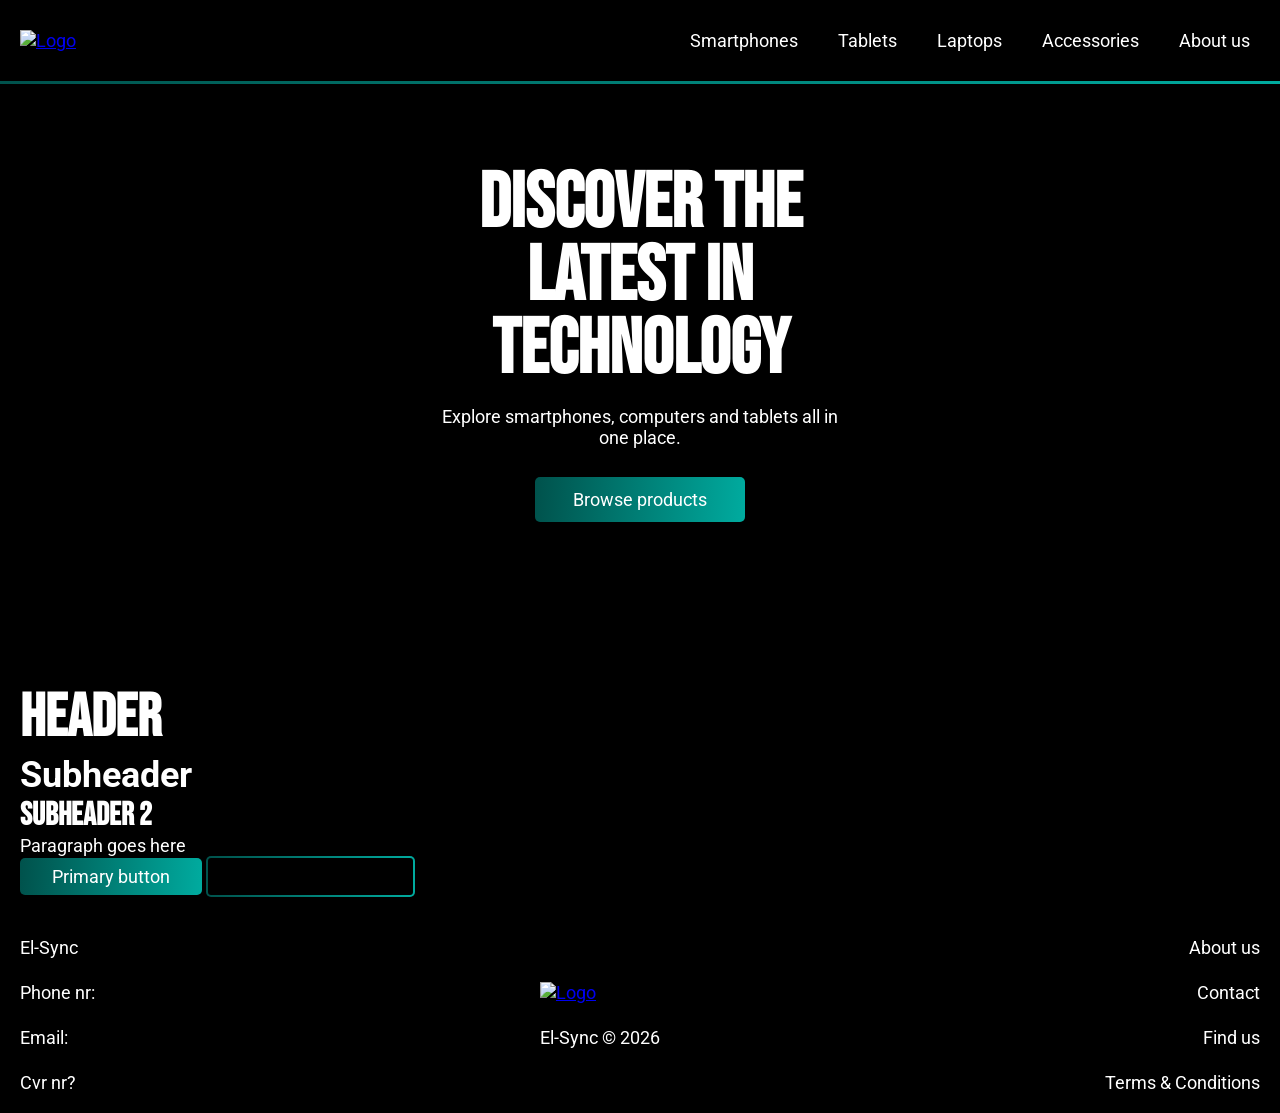
==== index.html @ a5f4156a "html og css tilføjet til en hero landing page. små rettelser mangler." ====
<!doctype html>
<html lang="en">
  <head>
    <meta charset="UTF-8" />
    <meta name="viewport" content="width=device-width, initial-scale=1.0" />
    <meta name="robots" content="noindex" />
    <link rel="stylesheet" href="css/custom.css" />
    <link rel="stylesheet" href="css/general.css" />
    <link rel="stylesheet" href="css/style.css" />
    <script src="js/index.js" defer></script>
    <script src="js/general.js" defer></script>
    <title>Frontpage</title>
  </head>
  <body>
    <header>
      <div class="header_main">
        <div class="logo">
          <a href="/">
            <img src="logo.png" alt="Logo" />
          </a>
        </div>
        <nav>
          <ul class="menu">
            <li><a href="index.html">Smartphones</a></li>
            <li><a href="index.html">Tablets</a></li>
            <li><a href="index.html">Laptops</a></li>
            <li><a href="index.html">Accessories</a></li>
            <li><a href="index.html">About us</a></li>
          </ul>
          <button class="burger">
            <span class="line"></span>
            <span class="line"></span>
            <span class="line"></span>
          </button>
        </nav>
      </div>
      <div class="header_border"></div>
    </header>

    <main>
      <section class="hero_section">
        <div class="hero_content">
          <h1 class="hero_title">Discover the latest in technology</h1>
          <p class="hero_text">
            Explore smartphones, computers and tablets all in one place.
          </p>
          <a href="productlist.html" class="primary_btn hero_btn"
            >Browse products</a
          >
        </div>
      </section>
      <h1>Header</h1>
      <h2>Subheader</h2>
      <h3>Subheader 2</h3>
      <p>Paragraph goes here</p>
      <a class="primary_btn btn" href="/">Primary button</a>
      <a class="secondary_btn btn" href="/"
        ><span class="btn_label">Secondary button</span></a
      >
    </main>
    <footer>
      <nav>
        <ul class="footer_menu">
          <li><a href="index.html">El-Sync</a></li>
          <li><a href="index.html">Phone nr:</a></li>
          <li><a href="index.html">Email:</a></li>
          <li><a href="index.html">Cvr nr?</a></li>
        </ul>
        <div class="footer_logo">
          <a href="/">
            <img src="logo.png" alt="Logo" />
          </a>
          <p>El-Sync © 2026</p>
        </div>
        <ul class="footer_menu align_right">
          <li><a href="index.html">About us</a></li>
          <li><a href="index.html">Contact</a></li>
          <li><a href="index.html">Find us</a></li>
          <li><a href="index.html">Terms & Conditions</a></li>
        </ul>
      </nav>
    </footer>
  </body>
</html>
---- css/custom.css ----
/* Variabler */

/* Font faces */

@font-face {
  font-family: "Bebas";
  src: url(../fonts/BebasNeue-Regular[1].woff2) format("woff2");
}
@font-face {
  font-family: "Roboto";
  src: url(../fonts/Roboto-VariableFont_wdth\,wght[1].woff2) format("woff2");
}

:root {
  /* Colours */
  --primary-light: #48a89a;
  --primary-dark: #081e1c;
  --secondary-light: #cbefeb;
  --secondary-dark: #00524c;
  --black: #000000;
  --gradient: linear-gradient(94deg, #00524c 0.42%, #00b8ab 114.35%);

  --text-dark: #081e1c;
  --text-light: #ffffff;

  /* General */
  --border-card: 20px;
  --border-btn: 5px;

  /* Fonts */
  --h1-font-family: "Bebas", sans-serif;
  --font-family: "Roboto", sans-serif;
  --font-weight-400: 400;
  --font-weight-500: 500;

  /* H1 skal ændres efter html og js implementering*/
  --h1-size-s: 2.5rem;
  --h1-size-l: 3.75rem;

  /* H2 */
  --h2-size-s: 1.8rem;
  --h2-size-l: 2.25rem;

  /* H3 */
  --h3-size-s: 1.7rem;
  --h3-size-l: 2rem;

  /* P & A */
  --text-size-s: 1rem;
  --text-size-l: 1.125rem;
}

/* Product Card Styles */
.product_card_container a {
  text-decoration: none;
}
.product_card {
  background-color: transparent;
  border: solid 2px var(--primary-light);
  /* tilpas gradient border hvis tid / opdater styling efter C  */
  border-radius: 20px;
  margin: 10px;
  padding-left: 10px;
  padding-right: 10px;
  padding-bottom: 20px;
  color: var(--secondary-light);
}

.product_name,
.brand,
.reviews,
.product_text,
.price {
  color: var(--secondary-light);
  padding: 5px;
}
.reviews {
  color: var(--primary-light);
}
.price {
  font-weight: bold;
  text-align: end;
}

.produktbillede img {
  width: 100%;
  object-fit: cover;
  justify-items: center;
  margin-bottom: 20px;
}

.reviews {
  text-decoration: underline;
}

.rating {
  margin: auto;
  width: 120px;
  height: 25px;
}

.rating img {
  width: 100%;
  height: 100%;
}
---- css/general.css ----
/* Reset */
* {
  margin: 0;
  padding: 0;
  box-sizing: border-box;
}
img {
  max-width: 100%;
  height: auto;
  display: block;
}

/* --------------------------------- Mobil version ----------------------------- */

/* Fonts */

body {
  color: var(--text-light);
}

main {
  background-color: var(--black);
  padding: 20px;
}

h1 {
  font-family: var(--h1-font-family);
  font-size: var(--h1-size-s);
}

h2 {
  font-size: var(--h2-size-s);
  font-family: var(--font-family);
}

h3 {
  font-size: var(--h3-size-s);
  font-family: var(--h1-font-family);
}

p,
a {
  font-size: var(--text-size-s);
  font-family: var(--font-family);
}

/* Header */
.header_main {
  background-color: var(--black);
  position: sticky;
  top: 0;
  display: flex;
  justify-content: space-between;
  align-items: center;
  padding: 20px;
}
header nav {
  display: flex;
  align-items: center;
}

.menu {
  display: none;
}
.burger {
  display: block;
  background-color: transparent;
  border: 0;
}
.burger.active .line:nth-child(1) {
  transform: rotate(45deg) translate(5px, 5px);
  transition: 0.2s linear;
}
.burger.active .line:nth-child(2) {
  opacity: 0;
  transition: 0.15s linear;
}
.burger.active .line:nth-child(3) {
  transform: rotate(-45deg) translate(5px, -5px);
  transition: 0.2s linear;
}
nav.active .menu {
  display: block;
  background-color: var(--black);
  position: absolute;
  top: 62px;
  left: 0;
  width: 100%;
  box-shadow: 0 10px 10px rgba(0, 0, 0, 0.1);
  z-index: 1;
}
nav.active .menu li {
  margin: 10px 20px;
}
nav.active .menu a {
  font-size: 24px;
}

.burger {
  width: 30px;
  height: 20px;
  cursor: pointer;
}
.burger .line {
  display: block;
  width: 100%;
  height: 2px;
  background-color: var(--text-light);
  margin-bottom: 5px;
  transition: 0.2s linear;
}

.menu {
  list-style: none;
  margin: 0;
  padding: 0;
}

.menu li {
  margin-right: 20px;
}
.menu li:last-child {
  margin-right: 0;
}
.menu a {
  display: block;
  padding: 10px;
  color: var(--text-light);
  text-decoration: none;
  transition: color 0.3s;
  text-align: end;
}
.menu a:hover,
.footer_menu a:hover {
  text-decoration: underline;
}

.header_border {
  background-image: var(--gradient);
  height: 3px;
  width: 100%;
}

/* Footer */
footer nav {
  background-color: var(--black);
  display: flex;
  justify-content: space-between;
  align-items: center;
  padding: 20px;
  height: auto;
}

.footer_menu {
  list-style: none;
  display: grid;
  grid-template-rows: auto;
  gap: 1.5rem;
}

.footer_menu li a {
  color: var(--text-light);
  text-decoration: none;
}

.align_right {
  text-align: end;
}

.footer_logo p {
  text-align: center;
  padding-top: 1.5rem;
}

/* Primary button */

.primary_btn {
  display: inline-block;
  text-decoration: none;
  padding: 0.5rem 2rem;
  border-radius: var(--border-btn);
  transition: transform 0.2s ease;
  color: var(--text-light);
  background-image: var(--gradient);
}

.primary_btn:hover,
.secondary_btn:hover {
  transform: scale(0.96);
}

/* Secondary button (fungerer kun på sort baggrund)*/

.secondary_btn {
  display: inline-block;
  background: transparent;
  padding: 0.5rem 2rem;
  background-image:
    linear-gradient(90deg, rgb(0, 0, 0), rgb(0, 0, 0)), var(--gradient);
  background-clip: padding-box, border-box;
  background-origin: border-box;
  border: solid 2px transparent;
  border-radius: var(--border-btn);
  transition: transform 0.2s ease;
  text-decoration: none;
}

.btn_label {
  background-image: linear-gradient(var(--text-light));
  background-clip: text;
  -webkit-background-clip: text;
  color: transparent;
}

/* -------------------------------- Desktop version ------------------------------ */

@media (min-width: 800px) {
  /* Fonts */

  h1 {
    font-size: var(--h1-size-l);
  }

  h2 {
    font-size: var(--h2-size-l);
  }

  h3 {
    font-size: var(--h3-size-l);
  }

  p,
  a {
    font-size: var(--text-size-l);
  }

  /* Header */
  .burger {
    display: none;
  }

  .menu {
    display: flex;
  }

  /* Footer */

  /* Primary button */

  /* Secondary button */
}
---- css/style.css ----
/* Reset */
* {
  margin: 0;
  padding: 0;
  box-sizing: border-box;
}
img {
  max-width: 100%;
  height: auto;
  display: block;
}

/* --------------------------------- Mobil version ----------------------------- */

/* -------Index */
/* Hero */
.hero_section {
  background-color: var(--black);
  background-image:
    linear-gradient(
      to bottom,
      rgba(0, 0, 0, 0.95) 0%,
      rgba(0, 0, 0, 0.85) 45%,
      rgba(0, 0, 0, 0.35) 72%,
      rgba(0, 0, 0, 0.15) 100%
    ),
    url("../img/hero_landing.webp");
  background-repeat: no-repeat;
  background-size: cover;
  background-position: center bottom;
  text-align: center;
  min-height: 550px;
  padding: 4rem 0 10rem;
  display: flex;
  justify-content: center;
}

.hero_content {
  width: 100%;
  max-width: 900px;
  margin: 0 auto;
  padding: 0 1rem;
}

.hero_title {
  font-family: var(--h1-font-family);
  font-size: 4.8rem;
  line-height: 0.95;
  text-transform: uppercase;
  max-width: 14ch;
  margin: 0 auto 1.2rem;
}

.hero_text {
  max-width: 40ch;
  margin: 0 auto 1.8rem;
}

.hero_btn {
  padding: 0.8rem 2.4rem;
  font-size: 1.1rem;
}

@media (max-width: 799px) {
  .hero_section {
    min-height: 420px;
    padding: 3rem 0 7rem;
  }

  .hero_title {
    font-size: 3rem;
    max-width: 12ch;
  }

  .hero_text {
    max-width: 28ch;
    margin-bottom: 1.5rem;
  }

  .hero_btn {
    padding: 0.7rem 2rem;
    font-size: 1rem;
  }
}
/* ------ */

/* -------Productlist */

/* -------Productdetails */

/* -------------------------------- Desktop version ------------------------------ */

@media (min-width: 800px) {
  /* Index */

  /* Productlist */

  /* Productdetails */
}
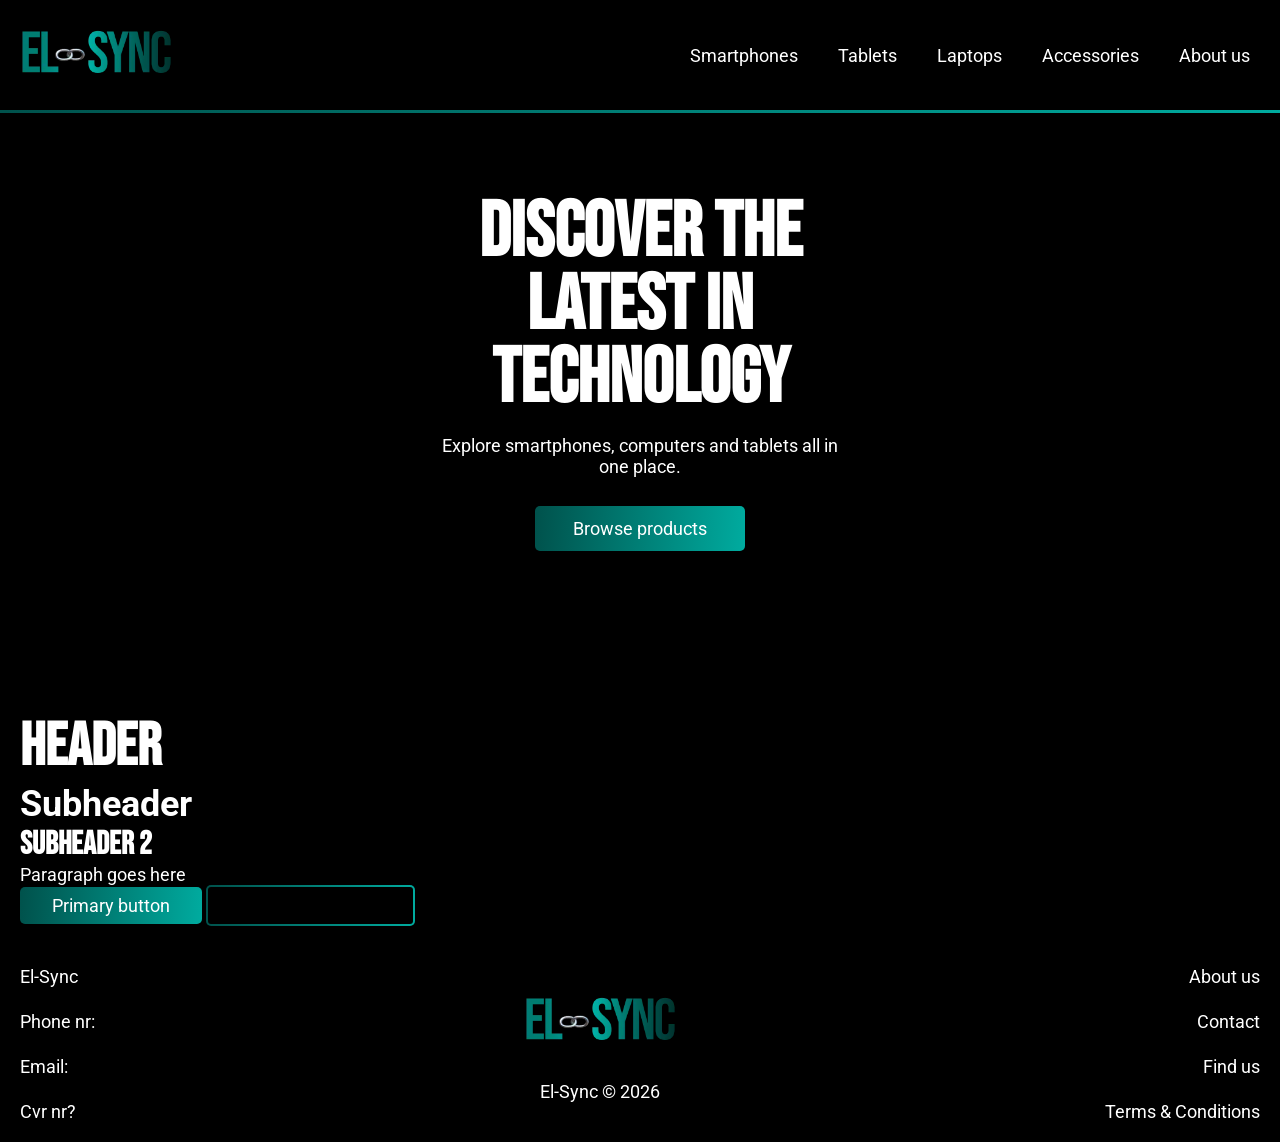
==== commit 46887304: "implementeret logo i header og footer" ====
--- a/index.html
+++ b/index.html
@@ -4,19 +4,40 @@
     <meta charset="UTF-8" />
     <meta name="viewport" content="width=device-width, initial-scale=1.0" />
     <meta name="robots" content="noindex" />
+    <!-- CSS -->
     <link rel="stylesheet" href="css/custom.css" />
     <link rel="stylesheet" href="css/general.css" />
     <link rel="stylesheet" href="css/style.css" />
+    <!-- JS -->
     <script src="js/index.js" defer></script>
     <script src="js/general.js" defer></script>
+    <!-- Favicon -->
+    <link
+      rel="apple-touch-icon"
+      sizes="180x180"
+      href="favicon/apple-touch-icon.png"
+    />
+    <link
+      rel="icon"
+      type="image/png"
+      sizes="32x32"
+      href="favicon/favicon-32x32.png"
+    />
+    <link
+      rel="icon"
+      type="image/png"
+      sizes="16x16"
+      href="favicon/favicon-16x16.png"
+    />
+    <link rel="manifest" href="favicon/site.webmanifest" />
     <title>Frontpage</title>
   </head>
   <body>
     <header>
       <div class="header_main">
         <div class="logo">
-          <a href="/">
-            <img src="logo.png" alt="Logo" />
+          <a href="index.html">
+            <img src="IMG/logo_main.webp" alt="Logo" />
           </a>
         </div>
         <nav>
@@ -67,8 +88,8 @@
           <li><a href="index.html">Cvr nr?</a></li>
         </ul>
         <div class="footer_logo">
-          <a href="/">
-            <img src="logo.png" alt="Logo" />
+          <a href="index.html">
+            <img src="IMG/logo_main.webp" alt="Logo" />
           </a>
           <p>El-Sync © 2026</p>
         </div>
--- a/css/custom.css
+++ b/css/custom.css
@@ -6,6 +6,7 @@
   font-family: "Bebas";
   src: url(../fonts/BebasNeue-Regular[1].woff2) format("woff2");
 }
+
 @font-face {
   font-family: "Roboto";
   src: url(../fonts/Roboto-VariableFont_wdth\,wght[1].woff2) format("woff2");
--- a/css/general.css
+++ b/css/general.css
@@ -57,6 +57,11 @@
 header nav {
   display: flex;
   align-items: center;
+}
+
+.logo img,
+.footer_logo img {
+  height: 50px;
 }
 
 .menu {
@@ -243,6 +248,11 @@
     display: flex;
   }
 
+  .logo img,
+  .footer_logo img {
+    height: 70px;
+  }
+
   /* Footer */
 
   /* Primary button */
--- a/css/style.css
+++ b/css/style.css
@@ -85,6 +85,23 @@
 /* ------ */
 
 /* -------Productlist */
+/* Hero */
+.hero_section_productlist {
+  background-color: var(--black);
+  background-image: url(../IMG/hero_phone.webp);
+  background-size: cover;
+  background-repeat: no-repeat;
+  display: flex;
+  align-items: end;
+  justify-content: start;
+  height: 30vh;
+  padding-bottom: 1rem;
+}
+
+.hero_content_productlist {
+  max-width: 40vw;
+  text-wrap: balance;
+}
 
 /* -------Productdetails */
 
@@ -94,6 +111,11 @@
   /* Index */
 
   /* Productlist */
+  /* Hero */
+
+  .hero_content_productlist {
+    max-width: 50vw;
+  }
 
   /* Productdetails */
 }
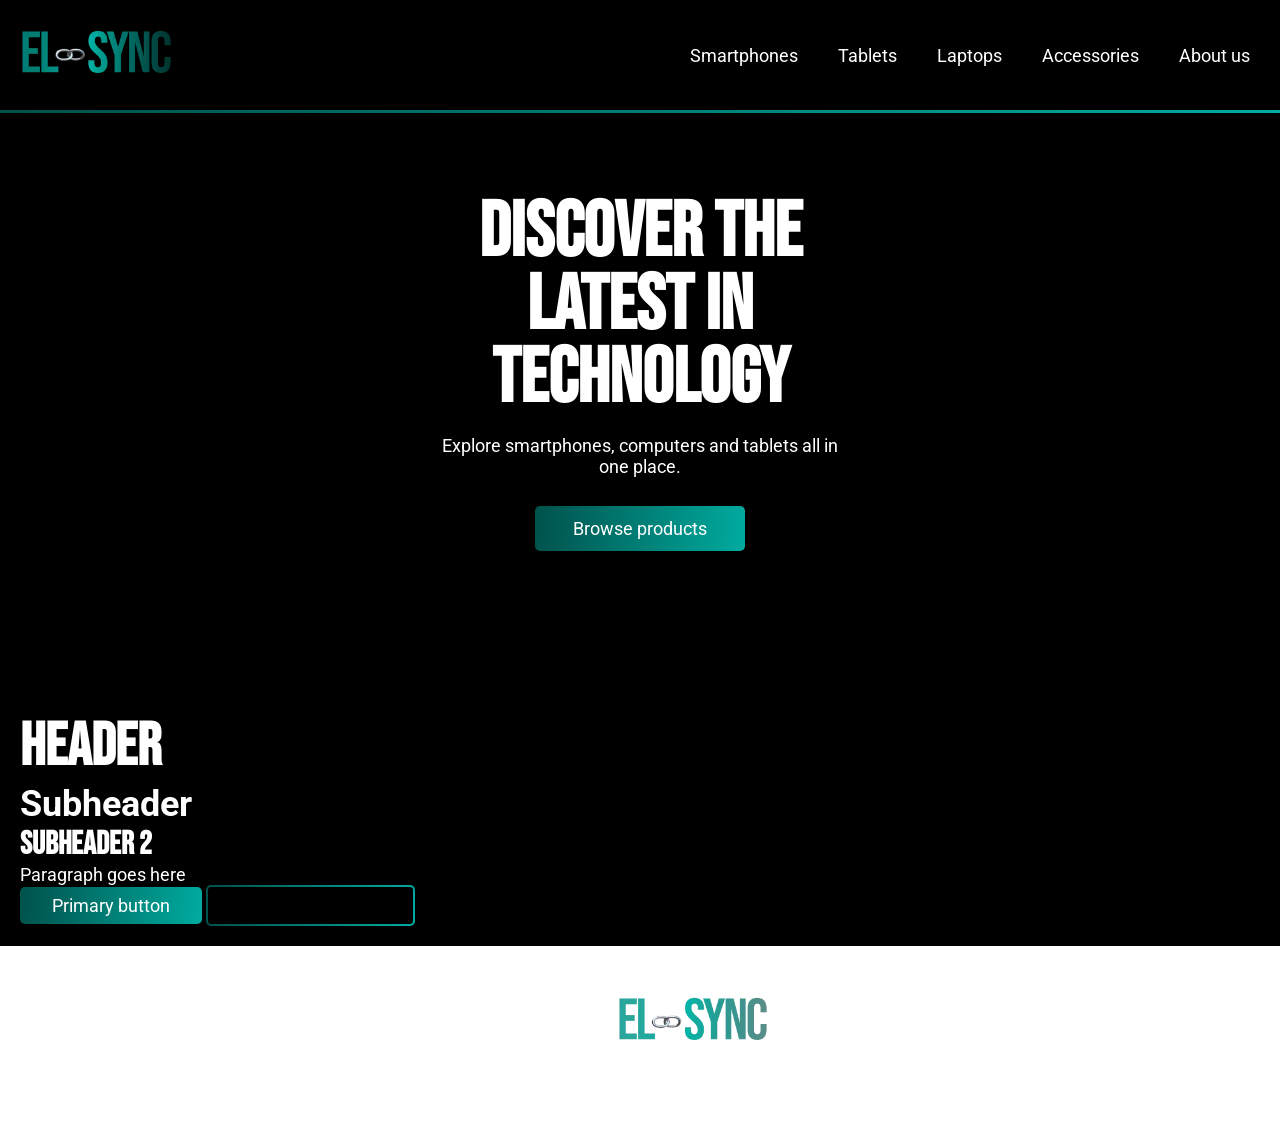
==== commit 7cbaf574: "footer_textopdatering_baggrundsbillede_implementering" ====
--- a/index.html
+++ b/index.html
@@ -83,9 +83,9 @@
       <nav>
         <ul class="footer_menu">
           <li><a href="index.html">El-Sync</a></li>
-          <li><a href="index.html">Phone nr:</a></li>
-          <li><a href="index.html">Email:</a></li>
-          <li><a href="index.html">Cvr nr?</a></li>
+          <li><a href="index.html">Phone: 12 34 78 91</a></li>
+          <li><a href="index.html">Email: costumerservice@es.com</a></li>
+          <li><a href="index.html">BRN: DK87654321</a></li>
         </ul>
         <div class="footer_logo">
           <a href="index.html">
--- a/css/custom.css
+++ b/css/custom.css
@@ -20,6 +20,7 @@
   --secondary-dark: #00524c;
   --black: #000000;
   --gradient: linear-gradient(94deg, #00524c 0.42%, #00b8ab 114.35%);
+  --gradient-dark: linear-gradient(94deg, #081E1C 0.42%, #020808 114.35%);
 
   --text-dark: #081e1c;
   --text-light: #ffffff;
@@ -50,11 +51,13 @@
   --text-size-s: 1rem;
   --text-size-l: 1.125rem;
 }
+}
 
 /* Product Card Styles */
 .product_card_container a {
   text-decoration: none;
 }
+
 .product_card {
   background-color: transparent;
   border: solid 2px var(--primary-light);
@@ -75,9 +78,11 @@
   color: var(--secondary-light);
   padding: 5px;
 }
+
 .reviews {
   color: var(--primary-light);
 }
+
 .price {
   font-weight: bold;
   text-align: end;
--- a/css/general.css
+++ b/css/general.css
@@ -148,7 +148,11 @@
 
 /* Footer */
 footer nav {
-  background-color: var(--black);
+  /* background-color: var(--black); */
+  background-image: url(/IMG/footer_background.webp);
+  background-position: center;
+  background-attachment: fixed;
+  background-size: cover;
   display: flex;
   justify-content: space-between;
   align-items: center;
--- a/css/style.css
+++ b/css/style.css
@@ -67,6 +67,88 @@
     padding: 3rem 0 7rem;
   }
 
+.product_card_container {
+  display: grid;
+  grid-template-columns: repeat(auto-fit, minmax(200px, 1fr));
+  gap: 2rem;
+}
+
+/* Product Card Styles */
+.product_card_container a {
+  text-decoration: none;
+}
+.product_card {
+  /* display: grid; */
+  background-color: transparent;
+  border: solid 2px var(--primary-light);
+  border-radius: var(--border-card);
+  /* tilpas gradient border hvis tid / opdater styling efter C  */
+
+  padding-left: 10px;
+  padding-right: 10px;
+  padding-bottom: 20px;
+  color: var(--secondary-light);
+}
+
+.product_name,
+.brand,
+.reviews,
+.product_text,
+.price {
+  color: var(--secondary-light);
+  padding: 5px;
+}
+.price {
+  font-weight: bold;
+  text-align: end;
+}
+
+.product_thumbnail img {
+  width: 100%;
+  object-fit: cover;
+  justify-items: center;
+  margin-bottom: 20px;
+}
+.rating_container {
+  display: flex;
+  /* background-color: darkorange; */
+  align-items: center;
+
+  gap: 10px;
+}
+
+.reviews {
+  color: var(--primary-light);
+  text-decoration: underline;
+
+  gap: 10px;
+  /* background-color: greenyellow; */
+}
+
+.rating {
+  width: 100px;
+  height: 20px;
+}
+
+.rating img {
+  width: 100%;
+  height: 100%;
+}
+
+.buttons {
+  display: flex;
+  border-radius: var(--border-btn);
+  justify-content: space-evenly;
+  gap: 20px;
+  align-items: center;
+}
+
+.primary_btn,
+.secondary_btn {
+  text-align: center;
+}
+
+/* Productdetails */
   .hero_title {
     font-size: 3rem;
     max-width: 12ch;
@@ -111,6 +193,22 @@
   /* Index */
 
   /* Productlist */
+  .product_card_container {
+    display: grid;
+    grid-template-columns: repeat(auto-fit, minmax(200px, 1fr));
+    gap: 1rem;
+  }
+  /* lavet på artiklen */
+  /* .product_card {
+    display: grid;
+    grid-template-rows: subgrid;
+    grid-row: span 4;
+    gap: 0;
+  } */
+  /* .product_card_container {
+    display: grid;
+    grid-template-columns: 1fr 1fr 1fr 1fr;
+  } */
   /* Hero */
 
   .hero_content_productlist {
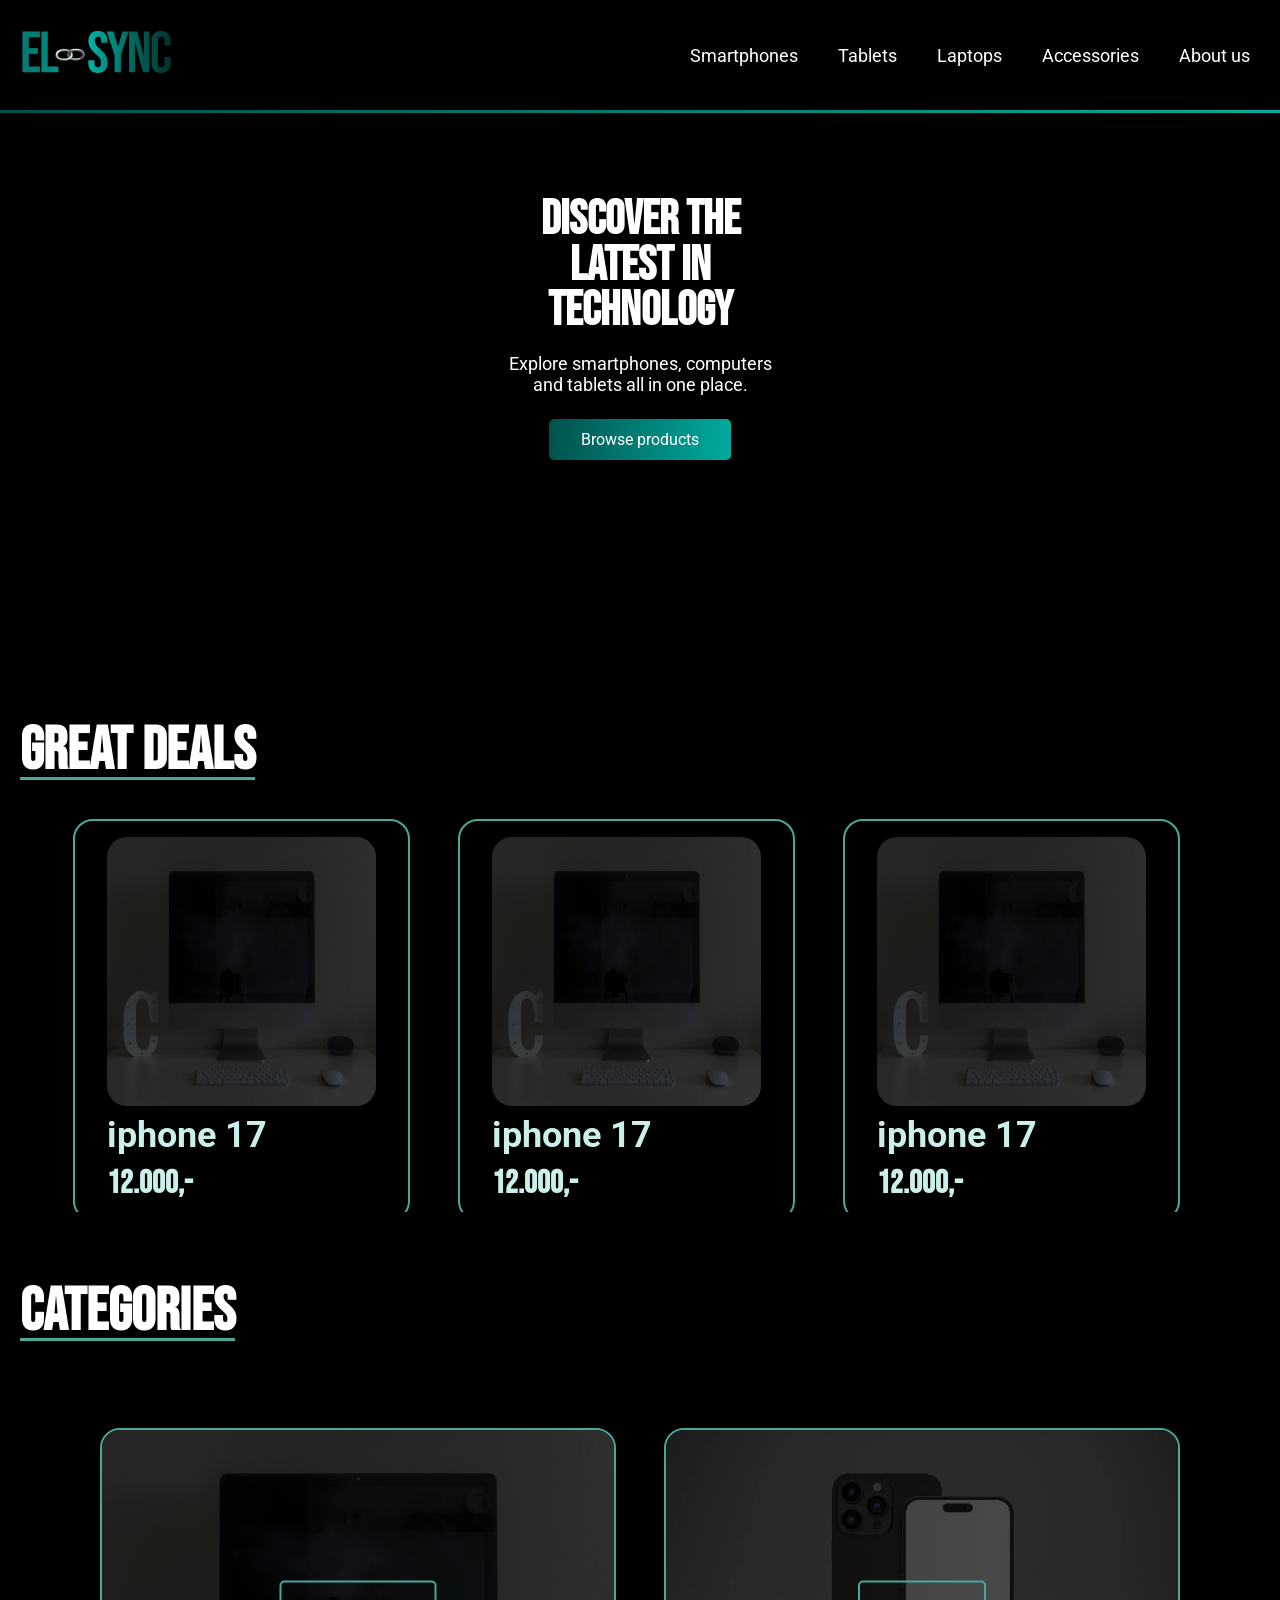
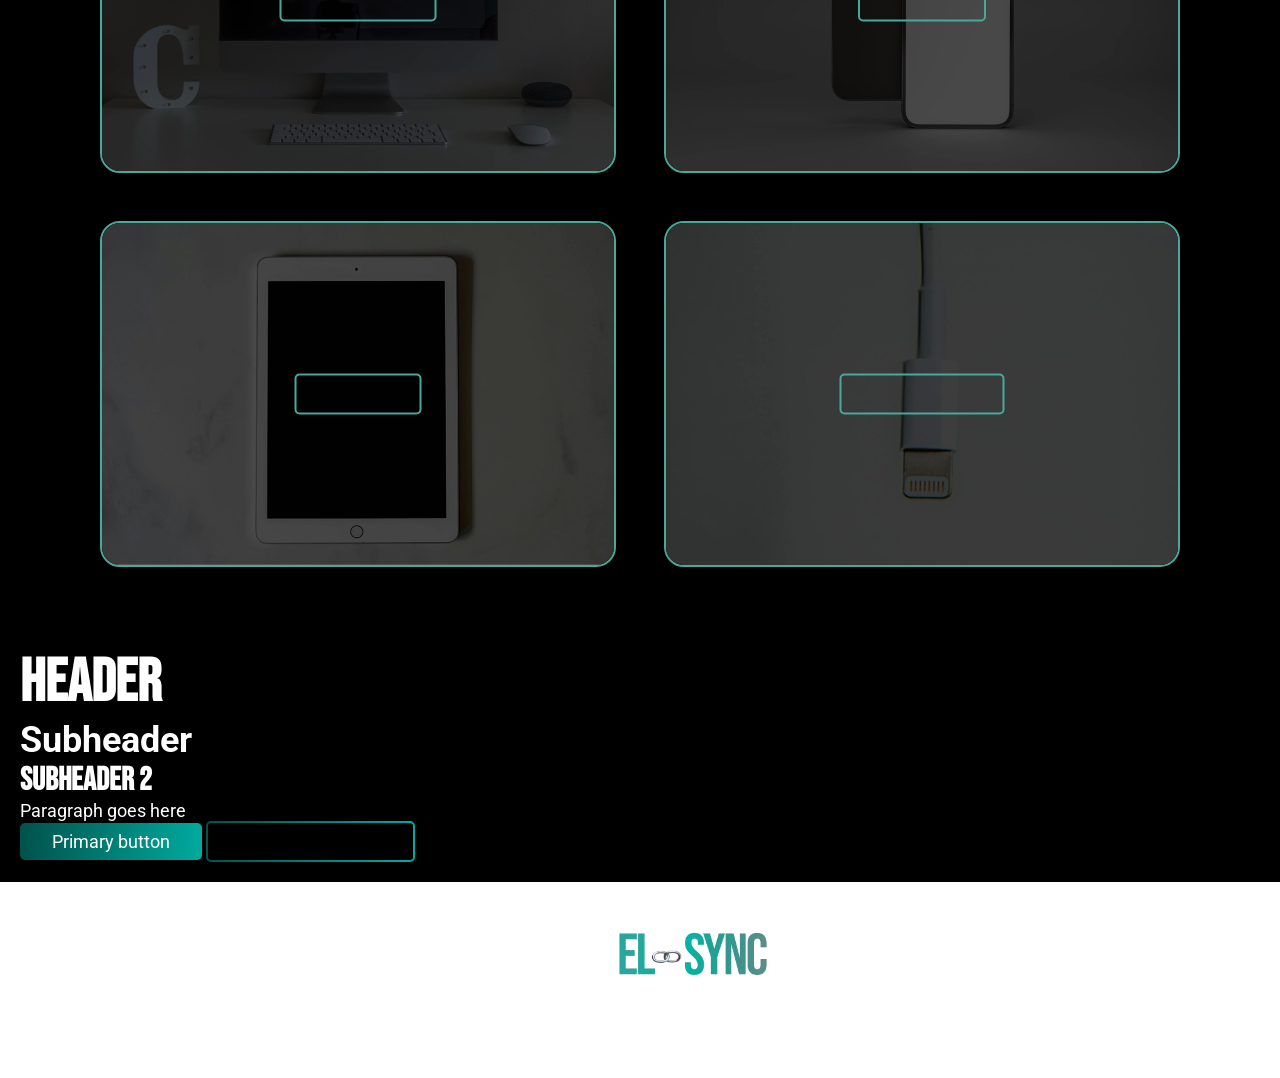
==== commit 03e53f17: "great deals, categories, static" ====
--- a/index.html
+++ b/index.html
@@ -1,105 +1,151 @@
 <!doctype html>
 <html lang="en">
-  <head>
-    <meta charset="UTF-8" />
-    <meta name="viewport" content="width=device-width, initial-scale=1.0" />
-    <meta name="robots" content="noindex" />
-    <!-- CSS -->
-    <link rel="stylesheet" href="css/custom.css" />
-    <link rel="stylesheet" href="css/general.css" />
-    <link rel="stylesheet" href="css/style.css" />
-    <!-- JS -->
-    <script src="js/index.js" defer></script>
-    <script src="js/general.js" defer></script>
-    <!-- Favicon -->
-    <link
-      rel="apple-touch-icon"
-      sizes="180x180"
-      href="favicon/apple-touch-icon.png"
-    />
-    <link
-      rel="icon"
-      type="image/png"
-      sizes="32x32"
-      href="favicon/favicon-32x32.png"
-    />
-    <link
-      rel="icon"
-      type="image/png"
-      sizes="16x16"
-      href="favicon/favicon-16x16.png"
-    />
-    <link rel="manifest" href="favicon/site.webmanifest" />
-    <title>Frontpage</title>
-  </head>
-  <body>
-    <header>
-      <div class="header_main">
-        <div class="logo">
-          <a href="index.html">
-            <img src="IMG/logo_main.webp" alt="Logo" />
-          </a>
-        </div>
-        <nav>
-          <ul class="menu">
-            <li><a href="index.html">Smartphones</a></li>
-            <li><a href="index.html">Tablets</a></li>
-            <li><a href="index.html">Laptops</a></li>
-            <li><a href="index.html">Accessories</a></li>
-            <li><a href="index.html">About us</a></li>
-          </ul>
-          <button class="burger">
-            <span class="line"></span>
-            <span class="line"></span>
-            <span class="line"></span>
-          </button>
-        </nav>
+
+<head>
+  <meta charset="UTF-8" />
+  <meta name="viewport" content="width=device-width, initial-scale=1.0" />
+  <meta name="robots" content="noindex" />
+  <!-- CSS -->
+  <link rel="stylesheet" href="css/custom.css" />
+  <link rel="stylesheet" href="css/general.css" />
+  <link rel="stylesheet" href="css/style.css" />
+  <!-- JS -->
+  <script src="js/index.js" defer></script>
+  <script src="js/general.js" defer></script>
+  <!-- Favicon -->
+  <link rel="apple-touch-icon" sizes="180x180" href="favicon/apple-touch-icon.png" />
+  <link rel="icon" type="image/png" sizes="32x32" href="favicon/favicon-32x32.png" />
+  <link rel="icon" type="image/png" sizes="16x16" href="favicon/favicon-16x16.png" />
+  <link rel="manifest" href="favicon/site.webmanifest" />
+  <title>Frontpage</title>
+</head>
+
+<body>
+  <header>
+    <div class="header_main">
+      <div class="logo">
+        <a href="index.html">
+          <img src="IMG/logo_main.webp" alt="Logo" />
+        </a>
       </div>
-      <div class="header_border"></div>
-    </header>
+      <nav>
+        <ul class="menu">
+          <li><a href="index.html">Smartphones</a></li>
+          <li><a href="index.html">Tablets</a></li>
+          <li><a href="index.html">Laptops</a></li>
+          <li><a href="index.html">Accessories</a></li>
+          <li><a href="index.html">About us</a></li>
+        </ul>
+        <button class="burger">
+          <span class="line"></span>
+          <span class="line"></span>
+          <span class="line"></span>
+        </button>
+      </nav>
+    </div>
+    <div class="header_border"></div>
+  </header>
 
-    <main>
-      <section class="hero_section">
-        <div class="hero_content">
-          <h1 class="hero_title">Discover the latest in technology</h1>
-          <p class="hero_text">
-            Explore smartphones, computers and tablets all in one place.
-          </p>
-          <a href="productlist.html" class="primary_btn hero_btn"
-            >Browse products</a
-          >
-        </div>
+  <main>
+    <section class="hero_section">
+      <div class="hero_content">
+        <h1 class="hero_title">Discover the latest in technology</h1>
+        <p class="hero_text">
+          Explore smartphones, computers and tablets all in one place.
+        </p>
+        <a href="productlist.html" class="primary_btn hero_btn">Browse products</a>
+      </div>
+    </section>
+
+    <!-- nedenstående section er kopieret fra productdetails.html og er stylet i style.css productdetails sektionen. -->
+
+    <section class="customers_liked section_container">
+      <h1 id="customers_underline">Great deals</h1>
+      <section class="customers_liked_product_container">
+        <section class="customers_liked_product container">
+          <img src="IMG/cat_computer.webp" alt="picture of product">
+          <h2>iphone 17</h2>
+          <h3>12.000,-</h3>
+        </section>
+        <section class="customers_liked_product container">
+          <img src="IMG/cat_computer.webp" alt="picture of product">
+          <h2>iphone 17</h2>
+          <h3>12.000,-</h3>
+        </section>
+        <section class="customers_liked_product container">
+          <img src="IMG/cat_computer.webp" alt="picture of product">
+          <h2>iphone 17</h2>
+          <h3>12.000,-</h3>
+        </section>
       </section>
-      <h1>Header</h1>
-      <h2>Subheader</h2>
-      <h3>Subheader 2</h3>
-      <p>Paragraph goes here</p>
-      <a class="primary_btn btn" href="/">Primary button</a>
-      <a class="secondary_btn btn" href="/"
-        ><span class="btn_label">Secondary button</span></a
-      >
-    </main>
-    <footer>
-      <nav>
-        <ul class="footer_menu">
-          <li><a href="index.html">El-Sync</a></li>
-          <li><a href="index.html">Phone: 12 34 78 91</a></li>
-          <li><a href="index.html">Email: costumerservice@es.com</a></li>
-          <li><a href="index.html">BRN: DK87654321</a></li>
-        </ul>
-        <div class="footer_logo">
-          <a href="index.html">
-            <img src="IMG/logo_main.webp" alt="Logo" />
-          </a>
-          <p>El-Sync © 2026</p>
-        </div>
-        <ul class="footer_menu align_right">
-          <li><a href="index.html">About us</a></li>
-          <li><a href="index.html">Contact</a></li>
-          <li><a href="index.html">Find us</a></li>
-          <li><a href="index.html">Terms & Conditions</a></li>
-        </ul>
-      </nav>
-    </footer>
-  </body>
-</html>
+    </section>
+
+
+    <!-- ----------------------------------------------------slut ----------------------------------------------------  -->
+
+    <section class="Categories_section">
+      <h1 id="customers_underline">Categories</h1>
+      <section class="categories_container">
+
+        <section class="category_container">
+          <img src="IMG/cat_computer.webp" alt="picture of product">
+          <a class="secondary_btn btn" href="/"><span class="btn_label">Computers</span></a>
+        </section>
+
+        <section class="category_container">
+          <img src="IMG/cat_phones.webp" alt="picture of product">
+          <a class="secondary_btn btn" href="/"><span class="btn_label">Phones</span></a>
+        </section>
+
+        <section class="category_container">
+          <img src="IMG/cat_teblets.webp" alt="picture of product">
+          <a class="secondary_btn btn" href="/"><span class="btn_label">Tablets</span></a>
+        </section>
+
+        <section class="category_container">
+          <img src="IMG/cat_accessories.webp" alt="picture of product">
+          <a class="secondary_btn btn" href="/"><span class="btn_label">Accessories</span></a>
+        </section>
+
+      </section>
+    </section>
+    </section>
+
+
+
+
+
+
+
+    <h1>Header</h1>
+    <h2>Subheader</h2>
+    <h3>Subheader 2</h3>
+    <p>Paragraph goes here</p>
+    <a class="primary_btn btn" href="/">Primary button</a>
+    <a class="secondary_btn btn" href="/"><span class="btn_label">Secondary button</span></a>
+  </main>
+  <footer>
+    <nav>
+      <ul class="footer_menu">
+        <li><a href="index.html">El-Sync</a></li>
+        <li><a href="index.html">Phone: 12 34 78 91</a></li>
+        <li><a href="index.html">Email: costumerservice@es.com</a></li>
+        <li><a href="index.html">BRN: DK87654321</a></li>
+      </ul>
+      <div class="footer_logo">
+        <a href="index.html">
+          <img src="IMG/logo_main.webp" alt="Logo" />
+        </a>
+        <p>El-Sync © 2026</p>
+      </div>
+      <ul class="footer_menu align_right">
+        <li><a href="index.html">About us</a></li>
+        <li><a href="index.html">Contact</a></li>
+        <li><a href="index.html">Find us</a></li>
+        <li><a href="index.html">Terms & Conditions</a></li>
+      </ul>
+    </nav>
+  </footer>
+</body>
+
+</html>
--- a/css/custom.css
+++ b/css/custom.css
@@ -51,7 +51,7 @@
   --text-size-s: 1rem;
   --text-size-l: 1.125rem;
 }
-}
+
 
 /* Product Card Styles */
 .product_card_container a {
@@ -108,4 +108,4 @@
 .rating img {
   width: 100%;
   height: 100%;
-}
+}
--- a/css/style.css
+++ b/css/style.css
@@ -4,6 +4,7 @@
   padding: 0;
   box-sizing: border-box;
 }
+
 img {
   max-width: 100%;
   height: auto;
@@ -17,13 +18,11 @@
 .hero_section {
   background-color: var(--black);
   background-image:
-    linear-gradient(
-      to bottom,
+    linear-gradient(to bottom,
       rgba(0, 0, 0, 0.95) 0%,
       rgba(0, 0, 0, 0.85) 45%,
       rgba(0, 0, 0, 0.35) 72%,
-      rgba(0, 0, 0, 0.15) 100%
-    ),
+      rgba(0, 0, 0, 0.15) 100%),
     url("../img/hero_landing.webp");
   background-repeat: no-repeat;
   background-size: cover;
@@ -33,6 +32,7 @@
   padding: 4rem 0 10rem;
   display: flex;
   justify-content: center;
+  margin-bottom: 2rem;
 }
 
 .hero_content {
@@ -67,103 +67,318 @@
     padding: 3rem 0 7rem;
   }
 
-.product_card_container {
+  .product_card_container {
+    display: grid;
+    grid-template-columns: repeat(auto-fit, minmax(200px, 1fr));
+    gap: 2rem;
+  }
+
+  /* Product Card Styles */
+  .product_card_container a {
+    text-decoration: none;
+  }
+
+  .product_card {
+    /* display: grid; */
+    background-color: transparent;
+    border: solid 2px var(--primary-light);
+    border-radius: var(--border-card);
+    /* tilpas gradient border hvis tid / opdater styling efter C  */
+
+    padding-left: 10px;
+    padding-right: 10px;
+    padding-bottom: 20px;
+    color: var(--secondary-light);
+  }
+
+  .product_name,
+  .brand,
+  .reviews,
+  .product_text,
+  .price {
+    color: var(--secondary-light);
+    padding: 5px;
+  }
+
+  .price {
+    font-weight: bold;
+    text-align: end;
+  }
+
+  .product_thumbnail img {
+    width: 100%;
+    object-fit: cover;
+    justify-items: center;
+    margin-bottom: 20px;
+  }
+
+  .rating_container {
+    display: flex;
+    /* background-color: darkorange; */
+    align-items: center;
+
+    gap: 10px;
+  }
+
+  .reviews {
+    color: var(--primary-light);
+    text-decoration: underline;
+
+    gap: 10px;
+    /* background-color: greenyellow; */
+  }
+
+  .rating {
+    width: 100px;
+    height: 20px;
+  }
+
+  .rating img {
+    width: 100%;
+    height: 100%;
+  }
+
+  .buttons {
+    display: flex;
+    border-radius: var(--border-btn);
+    justify-content: space-evenly;
+    gap: 20px;
+    align-items: center;
+  }
+
+  .primary_btn,
+  .secondary_btn {
+    text-align: center;
+  }
+
+}
+
+/* CATEGORIES */
+
+.categories_container {
   display: grid;
-  grid-template-columns: repeat(auto-fit, minmax(200px, 1fr));
-  gap: 2rem;
-}
-
-/* Product Card Styles */
-.product_card_container a {
-  text-decoration: none;
-}
-.product_card {
-  /* display: grid; */
+  grid-template-columns: 1fr;
+  gap: 3rem;
+  padding: 5rem;
+
+}
+
+.category_container {
+  position: relative;
+  overflow: hidden;
   background-color: transparent;
   border: solid 2px var(--primary-light);
-  border-radius: var(--border-card);
+  color: var(--secondary-light);
+  border-radius: 20px;
+
+
+}
+
+.category_container img {
+  width: 100%;
+  height: 100%;
+  object-fit: cover;
+  display: block;
+}
+
+.category_container .secondary_btn.btn {
+  position: absolute;
+  inset: 50% auto auto 50%;
+  transform: translate(-50%, -50%);
+  background: none;
+  border: 2px solid var(--primary-light);
+}
+
+
+
+
+
+
+
+
+
+/* Productdetails */
+.hero_title {
+  font-size: 3rem;
+  max-width: 12ch;
+}
+
+.hero_text {
+  max-width: 28ch;
+  margin-bottom: 1.5rem;
+}
+
+.hero_btn {
+  padding: 0.7rem 2rem;
+  font-size: 1rem;
+}
+
+a.btn:link,
+a.btn:visited {
+  color: var(--text-light);
+}
+
+.container {
+  background-color: transparent;
+  border: solid 2px var(--primary-light);
   /* tilpas gradient border hvis tid / opdater styling efter C  */
-
+  border-radius: 20px;
   padding-left: 10px;
   padding-right: 10px;
   padding-bottom: 20px;
   color: var(--secondary-light);
 }
 
-.product_name,
-.brand,
-.reviews,
-.product_text,
-.price {
-  color: var(--secondary-light);
-  padding: 5px;
-}
-.price {
-  font-weight: bold;
-  text-align: end;
-}
-
-.product_thumbnail img {
+
+
+.section_container>*:not(:last-child) {
+  margin-bottom: 2rem;
+}
+
+
+
+/* PRODUCT ID */
+.product_id {
+  max-width: fit-content;
+  background: var(--gradient-dark);
+  border-radius: 20px;
+  padding: 1rem 3rem 1rem 1rem;
+  margin-bottom: 1rem;
+}
+
+.star_container {
+  display: grid;
+  grid-template-columns: 1fr 1fr 1fr 1fr 1fr;
+  max-width: 30%;
+}
+
+.star_container img {
+  width: 20px;
+  height: auto;
+  display: block;
+}
+
+/* PRODUCT AND PRICE */
+
+.image_price_container>* {
+  margin-bottom: 1rem;
+}
+
+.image_price_container img {
+  border-radius: 20px;
+}
+
+
+
+
+.price_container {
+  padding: 1rem;
+}
+
+.price_container>*:not(:last-child) {
+  margin-bottom: 1rem;
+}
+
+.price_productdetails {
+  background-color: var(--secondary-dark);
+  border-radius: 30px;
+  width: fit-content;
+  padding: 0.5rem 1rem;
+
+}
+
+
+.cta_group>*:not(:last-child) {
+  margin-bottom: 1rem;
+}
+
+.cta_group .btn {
+  display: block;
+  width: fit-content;
+
+}
+
+
+/* about specs contianer */
+
+.about_specs_container {
+  padding-left: 1rem;
+
+}
+
+.about_specs_container>* {
+  margin-top: 1rem;
+
+
+}
+
+.about_specs_container>*:not(:last-child) {
+  margin-bottom: 3.5rem;
+
+
+}
+
+.about_specs_container h3 {
+  margin-bottom: 1.5rem;
+}
+
+
+/* customers also liked */
+
+.customers_liked {
+  margin-bottom: 4rem;
+
+}
+
+
+.customers_liked_product_container {
+  display: flex;
+  gap: 1rem;
+  overflow-x: auto;
+  scroll-snap-type: x mandatory;
+  overflow-y: hidden;
+  /* optional snapping */
+  padding: 1rem;
+}
+
+.customers_liked_product {
+  flex: 0 0 240px;
+  scroll-snap-align: start;
+}
+
+.customers_liked_product_container::-webkit-scrollbar {
+  display: none;
+}
+
+
+
+
+.customers_liked_product {
+  padding: 1rem 2rem;
+  aspect-ratio: 6 / 7;
+  /* width : height */
   width: 100%;
-  object-fit: cover;
-  justify-items: center;
-  margin-bottom: 20px;
-}
-.rating_container {
-  display: flex;
-  /* background-color: darkorange; */
-  align-items: center;
-
-  gap: 10px;
-}
-
-.reviews {
-  color: var(--primary-light);
-  text-decoration: underline;
-
-  gap: 10px;
-  /* background-color: greenyellow; */
-}
-
-.rating {
-  width: 100px;
-  height: 20px;
-}
-
-.rating img {
-  width: 100%;
-  height: 100%;
-}
-
-.buttons {
-  display: flex;
-  border-radius: var(--border-btn);
-  justify-content: space-evenly;
-  gap: 20px;
-  align-items: center;
-}
-
-.primary_btn,
-.secondary_btn {
-  text-align: center;
-}
-
-/* Productdetails */
-  .hero_title {
-    font-size: 3rem;
-    max-width: 12ch;
-  }
-
-  .hero_text {
-    max-width: 28ch;
-    margin-bottom: 1.5rem;
-  }
-
-  .hero_btn {
-    padding: 0.7rem 2rem;
-    font-size: 1rem;
-  }
-}
+  /* or any width you like */
+  max-width: 100vw;
+}
+
+.customers_liked_product>*:not(:first-child) {
+  margin-top: 0.5rem;
+}
+
+.customers_liked_product img {
+  border-radius: 20px;
+  aspect-ratio: 1 / 1;
+}
+
+#customers_underline {
+  text-decoration: underline 3px var(--primary-light);
+  text-underline-offset: 0.5rem;
+  justify-self: center;
+}
+
+
+
 /* ------ */
 
 /* -------Productlist */
@@ -198,6 +413,7 @@
     grid-template-columns: repeat(auto-fit, minmax(200px, 1fr));
     gap: 1rem;
   }
+
   /* lavet på artiklen */
   /* .product_card {
     display: grid;
@@ -215,5 +431,96 @@
     max-width: 50vw;
   }
 
+  /* CATEGORIES */
+
+  .categories_container {
+    display: grid;
+    grid-template-columns: 1fr 1fr;
+    gap: 3rem;
+    padding: 5rem;
+
+  }
+
+  .category_container {
+    position: relative;
+    overflow: hidden;
+    background-color: transparent;
+    border: solid 2px var(--primary-light);
+    color: var(--secondary-light);
+    border-radius: 20px;
+
+
+  }
+
+  .category_container img {
+    width: 100%;
+    height: 100%;
+    object-fit: cover;
+    display: block;
+  }
+
+  .category_container .secondary_btn.btn {
+    position: absolute;
+    inset: 50% auto auto 50%;
+    transform: translate(-50%, -50%);
+    background: none;
+    border: 2px solid var(--primary-light);
+  }
+
+
+
+
+
   /* Productdetails */
-}
+
+  .product_id {
+    margin-bottom: 2rem;
+  }
+
+  .image_price_container {
+    display: grid;
+    grid-template-columns: 2fr 1fr;
+    column-gap: 2rem;
+    margin-bottom: 2rem;
+  }
+
+  .price_container {
+    display: flex;
+    flex-direction: column;
+  }
+
+  .cta_group {
+    margin-top: auto;
+  }
+
+  .about_specs_container {
+    display: grid;
+    grid-template-columns: 1fr 1fr;
+    padding: 3rem 6rem 0rem 6rem;
+    margin-bottom: 1rem;
+  }
+
+  .about_specs_container h3 {
+    margin-bottom: 3rem;
+  }
+
+  .about {
+    justify-self: start;
+  }
+
+  .specs {
+    justify-self: end;
+  }
+
+  .customers_liked_product_container {
+    display: grid;
+    grid-template-columns: 1fr 1fr 1fr;
+    column-gap: 3rem;
+    padding: 0 5rem;
+  }
+
+
+
+
+
+}
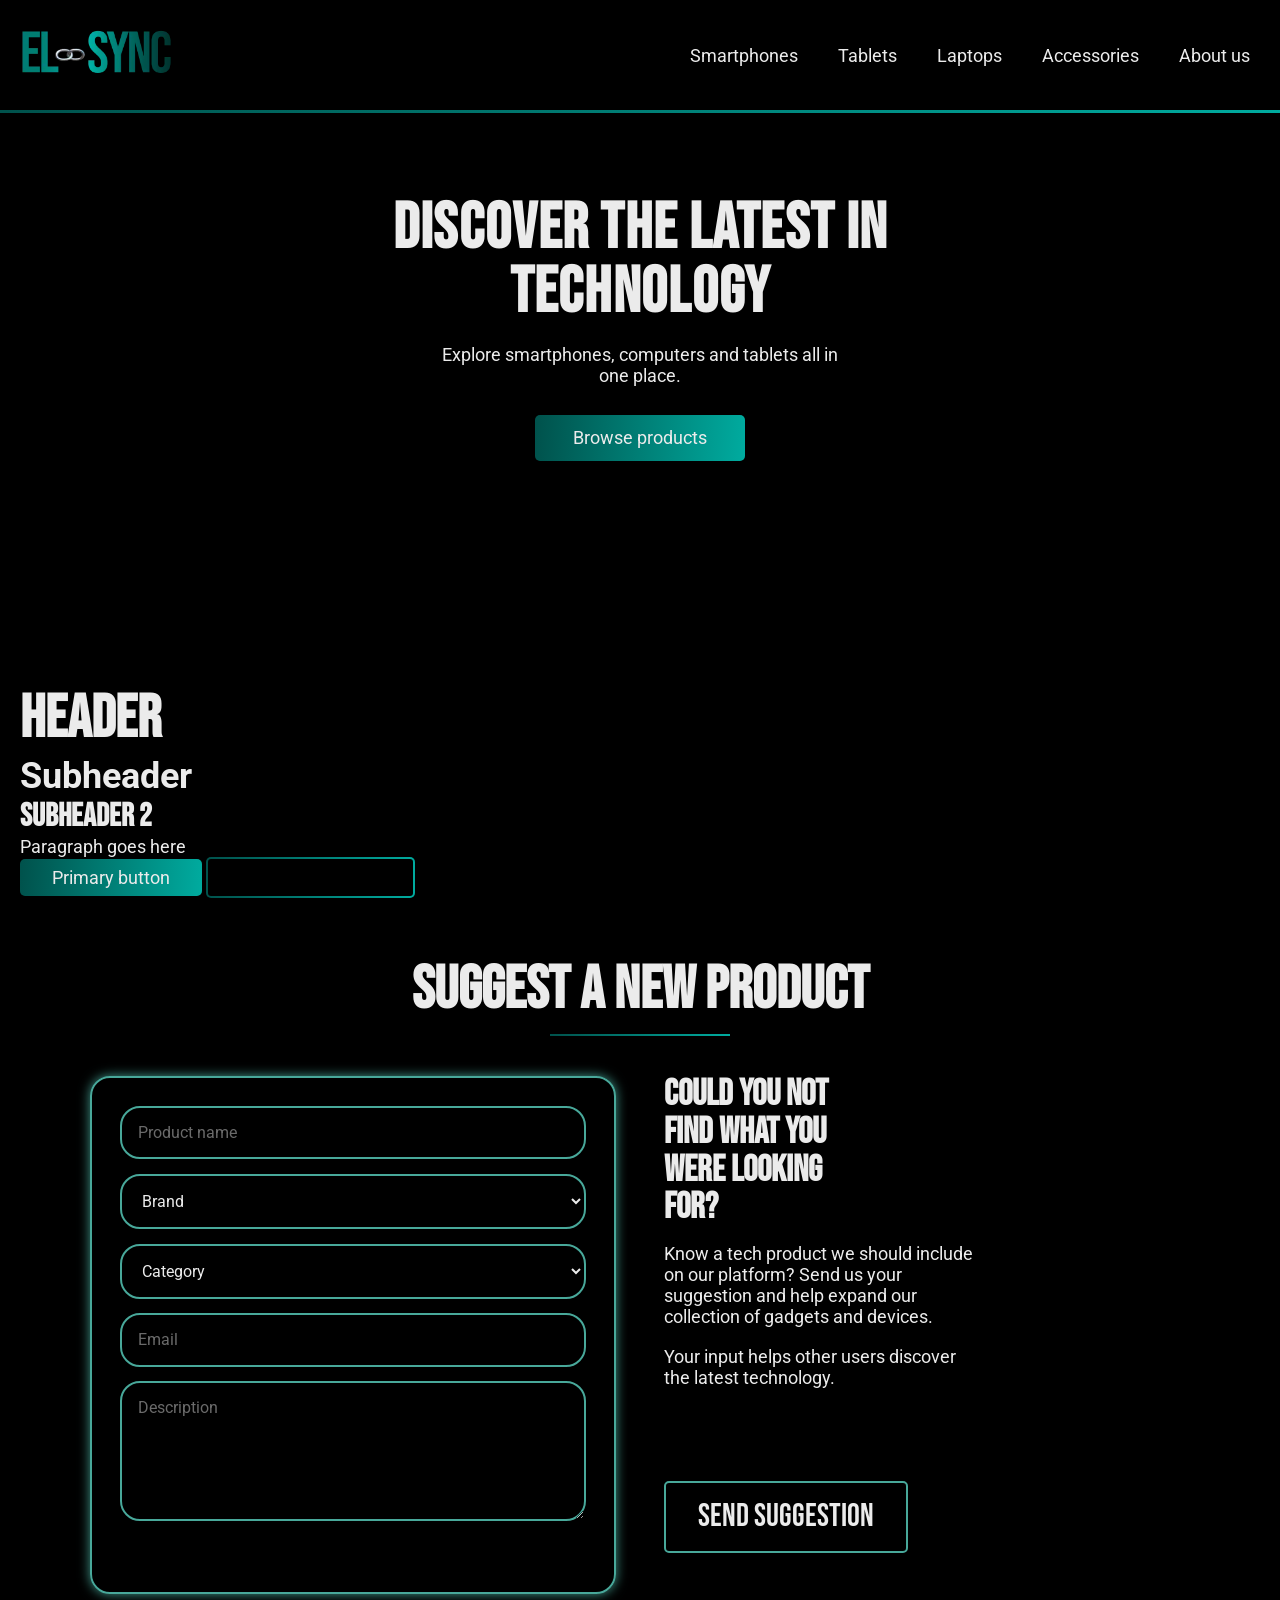
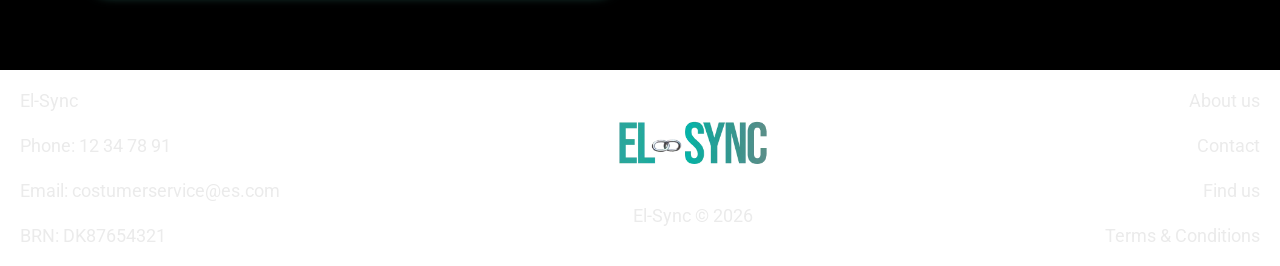
==== commit 9d5dfe1f: "endelige ændringer på hero sektion og form sektion, også ændret tekstfarve mere venlig." ====
--- a/index.html
+++ b/index.html
@@ -1,151 +1,190 @@
 <!doctype html>
 <html lang="en">
+  <head>
+    <meta charset="UTF-8" />
+    <meta name="viewport" content="width=device-width, initial-scale=1.0" />
+    <meta name="robots" content="noindex" />
+    <!-- CSS -->
+    <link rel="stylesheet" href="css/custom.css" />
+    <link rel="stylesheet" href="css/general.css" />
+    <link rel="stylesheet" href="css/style.css" />
+    <!-- JS -->
+    <script src="js/index.js" defer></script>
+    <script src="js/general.js" defer></script>
+    <!-- Favicon -->
+    <link
+      rel="apple-touch-icon"
+      sizes="180x180"
+      href="favicon/apple-touch-icon.png"
+    />
+    <link
+      rel="icon"
+      type="image/png"
+      sizes="32x32"
+      href="favicon/favicon-32x32.png"
+    />
+    <link
+      rel="icon"
+      type="image/png"
+      sizes="16x16"
+      href="favicon/favicon-16x16.png"
+    />
+    <link rel="manifest" href="favicon/site.webmanifest" />
+    <title>Frontpage</title>
+  </head>
+  <body>
+    <header>
+      <div class="header_main">
+        <div class="logo">
+          <a href="index.html">
+            <img src="IMG/logo_main.webp" alt="Logo" />
+          </a>
+        </div>
+        <nav>
+          <ul class="menu">
+            <li><a href="index.html">Smartphones</a></li>
+            <li><a href="index.html">Tablets</a></li>
+            <li><a href="index.html">Laptops</a></li>
+            <li><a href="index.html">Accessories</a></li>
+            <li><a href="index.html">About us</a></li>
+          </ul>
+          <button class="burger">
+            <span class="line"></span>
+            <span class="line"></span>
+            <span class="line"></span>
+          </button>
+        </nav>
+      </div>
+      <div class="header_border"></div>
+    </header>
 
-<head>
-  <meta charset="UTF-8" />
-  <meta name="viewport" content="width=device-width, initial-scale=1.0" />
-  <meta name="robots" content="noindex" />
-  <!-- CSS -->
-  <link rel="stylesheet" href="css/custom.css" />
-  <link rel="stylesheet" href="css/general.css" />
-  <link rel="stylesheet" href="css/style.css" />
-  <!-- JS -->
-  <script src="js/index.js" defer></script>
-  <script src="js/general.js" defer></script>
-  <!-- Favicon -->
-  <link rel="apple-touch-icon" sizes="180x180" href="favicon/apple-touch-icon.png" />
-  <link rel="icon" type="image/png" sizes="32x32" href="favicon/favicon-32x32.png" />
-  <link rel="icon" type="image/png" sizes="16x16" href="favicon/favicon-16x16.png" />
-  <link rel="manifest" href="favicon/site.webmanifest" />
-  <title>Frontpage</title>
-</head>
+    <main>
+      <section class="hero_section">
+        <div class="hero_content">
+          <h1 class="hero_title">
+            Discover the latest in<br />
+            technology
+          </h1>
+          <p class="hero_text">
+            Explore smartphones, computers and tablets all in one place.
+          </p>
+          <a href="productlist.html" class="primary_btn hero_btn"
+            >Browse products</a
+          >
+        </div>
+      </section>
+      <h1>Header</h1>
+      <h2>Subheader</h2>
+      <h3>Subheader 2</h3>
+      <p>Paragraph goes here</p>
+      <a class="primary_btn btn" href="/">Primary button</a>
+      <a class="secondary_btn btn" href="/"
+        ><span class="btn_label">Secondary button</span></a
+      >
+      <section class="suggest_section">
+        <h2 class="suggest_title">Suggest a new product</h2>
 
-<body>
-  <header>
-    <div class="header_main">
-      <div class="logo">
-        <a href="index.html">
-          <img src="IMG/logo_main.webp" alt="Logo" />
-        </a>
-      </div>
+        <div class="suggest_wrapper">
+          <div class="suggest_text">
+            <h3>Could you not find what you were looking for?</h3>
+            <p>
+              Know a tech product we should include on our platform? Send us
+              your suggestion and help expand our collection of gadgets and
+              devices.
+            </p>
+            <p>Your input helps other users discover the latest technology.</p>
+          </div>
+
+          <form class="suggest_form" id="productForm" novalidate>
+            <div class="form_group">
+              <input
+                type="text"
+                id="name"
+                name="name"
+                placeholder="Product name"
+                required
+              />
+              <p class="error_message">Please enter a product name.</p>
+            </div>
+
+            <div class="form_group">
+              <select id="brand" name="brand" required>
+                <option value="">Brand</option>
+                <option value="Apple">Apple</option>
+                <option value="Samsung">Samsung</option>
+                <option value="Sony">Sony</option>
+                <option value="Lenovo">Lenovo</option>
+                <option value="Asus">Asus</option>
+                <option value="Other">Other</option>
+              </select>
+              <p class="error_message">Please choose a brand.</p>
+            </div>
+
+            <div class="form_group">
+              <select id="category" name="category" required>
+                <option value="">Category</option>
+                <option value="Smartphones">Smartphones</option>
+                <option value="Computers">Computers</option>
+                <option value="Accessories">Accessories</option>
+                <option value="Tablets">Tablets</option>
+              </select>
+              <p class="error_message">Please choose a category.</p>
+            </div>
+
+            <div class="form_group">
+              <input
+                type="email"
+                id="email"
+                name="email"
+                placeholder="Email"
+                required
+              />
+              <p class="error_message">Please enter a valid email.</p>
+            </div>
+
+            <div class="form_group">
+              <textarea
+                id="description"
+                name="description"
+                placeholder="Description"
+                rows="5"
+                required
+              ></textarea>
+              <p class="error_message">Please enter a description.</p>
+            </div>
+
+            <p class="form_message" id="formMessage"></p>
+          </form>
+
+          <div class="suggest_button_wrap">
+            <button type="submit" form="productForm" class="suggest_button">
+              Send suggestion
+            </button>
+          </div>
+        </div>
+      </section>
+    </main>
+    <footer>
       <nav>
-        <ul class="menu">
-          <li><a href="index.html">Smartphones</a></li>
-          <li><a href="index.html">Tablets</a></li>
-          <li><a href="index.html">Laptops</a></li>
-          <li><a href="index.html">Accessories</a></li>
+        <ul class="footer_menu">
+          <li><a href="index.html">El-Sync</a></li>
+          <li><a href="index.html">Phone: 12 34 78 91</a></li>
+          <li><a href="index.html">Email: costumerservice@es.com</a></li>
+          <li><a href="index.html">BRN: DK87654321</a></li>
+        </ul>
+        <div class="footer_logo">
+          <a href="index.html">
+            <img src="IMG/logo_main.webp" alt="Logo" />
+          </a>
+          <p>El-Sync © 2026</p>
+        </div>
+        <ul class="footer_menu align_right">
           <li><a href="index.html">About us</a></li>
+          <li><a href="index.html">Contact</a></li>
+          <li><a href="index.html">Find us</a></li>
+          <li><a href="index.html">Terms & Conditions</a></li>
         </ul>
-        <button class="burger">
-          <span class="line"></span>
-          <span class="line"></span>
-          <span class="line"></span>
-        </button>
       </nav>
-    </div>
-    <div class="header_border"></div>
-  </header>
-
-  <main>
-    <section class="hero_section">
-      <div class="hero_content">
-        <h1 class="hero_title">Discover the latest in technology</h1>
-        <p class="hero_text">
-          Explore smartphones, computers and tablets all in one place.
-        </p>
-        <a href="productlist.html" class="primary_btn hero_btn">Browse products</a>
-      </div>
-    </section>
-
-    <!-- nedenstående section er kopieret fra productdetails.html og er stylet i style.css productdetails sektionen. -->
-
-    <section class="customers_liked section_container">
-      <h1 id="customers_underline">Great deals</h1>
-      <section class="customers_liked_product_container">
-        <section class="customers_liked_product container">
-          <img src="IMG/cat_computer.webp" alt="picture of product">
-          <h2>iphone 17</h2>
-          <h3>12.000,-</h3>
-        </section>
-        <section class="customers_liked_product container">
-          <img src="IMG/cat_computer.webp" alt="picture of product">
-          <h2>iphone 17</h2>
-          <h3>12.000,-</h3>
-        </section>
-        <section class="customers_liked_product container">
-          <img src="IMG/cat_computer.webp" alt="picture of product">
-          <h2>iphone 17</h2>
-          <h3>12.000,-</h3>
-        </section>
-      </section>
-    </section>
-
-
-    <!-- ----------------------------------------------------slut ----------------------------------------------------  -->
-
-    <section class="Categories_section">
-      <h1 id="customers_underline">Categories</h1>
-      <section class="categories_container">
-
-        <section class="category_container">
-          <img src="IMG/cat_computer.webp" alt="picture of product">
-          <a class="secondary_btn btn" href="/"><span class="btn_label">Computers</span></a>
-        </section>
-
-        <section class="category_container">
-          <img src="IMG/cat_phones.webp" alt="picture of product">
-          <a class="secondary_btn btn" href="/"><span class="btn_label">Phones</span></a>
-        </section>
-
-        <section class="category_container">
-          <img src="IMG/cat_teblets.webp" alt="picture of product">
-          <a class="secondary_btn btn" href="/"><span class="btn_label">Tablets</span></a>
-        </section>
-
-        <section class="category_container">
-          <img src="IMG/cat_accessories.webp" alt="picture of product">
-          <a class="secondary_btn btn" href="/"><span class="btn_label">Accessories</span></a>
-        </section>
-
-      </section>
-    </section>
-    </section>
-
-
-
-
-
-
-
-    <h1>Header</h1>
-    <h2>Subheader</h2>
-    <h3>Subheader 2</h3>
-    <p>Paragraph goes here</p>
-    <a class="primary_btn btn" href="/">Primary button</a>
-    <a class="secondary_btn btn" href="/"><span class="btn_label">Secondary button</span></a>
-  </main>
-  <footer>
-    <nav>
-      <ul class="footer_menu">
-        <li><a href="index.html">El-Sync</a></li>
-        <li><a href="index.html">Phone: 12 34 78 91</a></li>
-        <li><a href="index.html">Email: costumerservice@es.com</a></li>
-        <li><a href="index.html">BRN: DK87654321</a></li>
-      </ul>
-      <div class="footer_logo">
-        <a href="index.html">
-          <img src="IMG/logo_main.webp" alt="Logo" />
-        </a>
-        <p>El-Sync © 2026</p>
-      </div>
-      <ul class="footer_menu align_right">
-        <li><a href="index.html">About us</a></li>
-        <li><a href="index.html">Contact</a></li>
-        <li><a href="index.html">Find us</a></li>
-        <li><a href="index.html">Terms & Conditions</a></li>
-      </ul>
-    </nav>
-  </footer>
-</body>
-
-</html>+    </footer>
+  </body>
+</html>
--- a/css/custom.css
+++ b/css/custom.css
@@ -20,10 +20,10 @@
   --secondary-dark: #00524c;
   --black: #000000;
   --gradient: linear-gradient(94deg, #00524c 0.42%, #00b8ab 114.35%);
-  --gradient-dark: linear-gradient(94deg, #081E1C 0.42%, #020808 114.35%);
+  --gradient-dark: linear-gradient(94deg, #081e1c 0.42%, #020808 114.35%);
 
-  --text-dark: #081e1c;
-  --text-light: #ffffff;
+  --text-dark: #1e1e1e;
+  --text-light: #ebebeb;
 
   /* General */
   --border-card: 20px;
@@ -51,7 +51,6 @@
   --text-size-s: 1rem;
   --text-size-l: 1.125rem;
 }
-
 
 /* Product Card Styles */
 .product_card_container a {
@@ -108,4 +107,4 @@
 .rating img {
   width: 100%;
   height: 100%;
-}+}
--- a/css/style.css
+++ b/css/style.css
@@ -18,11 +18,13 @@
 .hero_section {
   background-color: var(--black);
   background-image:
-    linear-gradient(to bottom,
+    linear-gradient(
+      to bottom,
       rgba(0, 0, 0, 0.95) 0%,
       rgba(0, 0, 0, 0.85) 45%,
       rgba(0, 0, 0, 0.35) 72%,
-      rgba(0, 0, 0, 0.15) 100%),
+      rgba(0, 0, 0, 0.15) 100%
+    ),
     url("../img/hero_landing.webp");
   background-repeat: no-repeat;
   background-size: cover;
@@ -32,23 +34,30 @@
   padding: 4rem 0 10rem;
   display: flex;
   justify-content: center;
-  margin-bottom: 2rem;
 }
 
 .hero_content {
   width: 100%;
-  max-width: 900px;
+  max-width: 1200px;
   margin: 0 auto;
   padding: 0 1rem;
 }
 
+.hero_section {
+  margin-left: -20px;
+  margin-right: -20px;
+}
+
 .hero_title {
   font-family: var(--h1-font-family);
-  font-size: 4.8rem;
-  line-height: 0.95;
+  font-size: 4rem;
+  line-height: 1;
   text-transform: uppercase;
-  max-width: 14ch;
+
+  max-width: 900px;
   margin: 0 auto 1.2rem;
+
+  letter-spacing: 0.02em;
 }
 
 .hero_text {
@@ -66,6 +75,147 @@
     min-height: 420px;
     padding: 3rem 0 7rem;
   }
+
+  /* form sektion index */
+  .suggest_section {
+    background-color: var(--black);
+    padding: 2.5rem 1rem;
+  }
+
+  .suggest_title {
+    font-family: var(--h1-font-family);
+    font-size: var(--h1-size-s);
+    text-transform: uppercase;
+    text-align: center;
+    margin-bottom: 2rem;
+    position: relative;
+  }
+
+  .suggest_title::after {
+    content: "";
+    display: block;
+    width: 180px;
+    height: 2px;
+    margin: 0.5rem auto 0;
+    background-image: var(--gradient);
+  }
+
+  .suggest_wrapper {
+    display: grid;
+    gap: 1.75rem;
+    max-width: 760px;
+    margin: 0 auto;
+  }
+
+  .suggest_text {
+    order: 1;
+  }
+
+  .suggest_text h3 {
+    font-family: var(--h1-font-family);
+    font-size: var(--h2-size-s);
+    line-height: 1.05;
+    margin-bottom: 1rem;
+    max-width: 18ch;
+  }
+
+  .suggest_text p {
+    font-family: var(--font-family);
+    font-size: var(--text-size-s);
+    color: var(--text-light);
+    margin-bottom: 1.2rem;
+    max-width: 42ch;
+  }
+
+  .suggest_form {
+    order: 2;
+    display: grid;
+    gap: 0.9rem;
+    padding: 1.25rem;
+    border: 2px solid var(--primary-light);
+    border-radius: var(--border-card);
+    box-shadow: 0 0 12px rgba(72, 168, 154, 0.9);
+  }
+
+  .form_group {
+    display: grid;
+    gap: 0.35rem;
+  }
+
+  .suggest_form input,
+  .suggest_form select,
+  .suggest_form textarea {
+    width: 100%;
+    padding: 0.95rem 1rem;
+    background-color: transparent;
+    border: 2px solid var(--primary-light);
+    border-radius: var(--border-card);
+    color: var(--text-light);
+    font-family: var(--font-family);
+    font-size: var(--text-size-s);
+    outline: none;
+  }
+
+  .suggest_form input::placeholder,
+  .suggest_form textarea::placeholder {
+    color: var(--text-light);
+    opacity: 0.45;
+  }
+
+  .suggest_form textarea {
+    min-height: 140px;
+    resize: vertical;
+  }
+
+  .suggest_form input:focus,
+  .suggest_form select:focus,
+  .suggest_form textarea:focus {
+    border-color: var(--secondary-light);
+  }
+
+  .suggest_button_wrap {
+    order: 3;
+  }
+
+  .suggest_button {
+    display: inline-block;
+    padding: 0.9rem 2rem;
+    border: 2px solid var(--primary-light);
+    border-radius: var(--border-btn);
+    background-color: transparent;
+    color: var(--text-light);
+    font-family: var(--h1-font-family);
+    font-size: var(--h3-size-s);
+    text-transform: uppercase;
+    cursor: pointer;
+  }
+
+  .suggest_button:hover {
+    background-image: var(--gradient);
+  }
+
+  .form_message {
+    min-height: 1.5rem;
+    margin-top: 0.3rem;
+    font-family: var(--font-family);
+    font-size: var(--text-size-s);
+  }
+
+  .error {
+    border-color: #ff5c5c !important;
+  }
+
+  .error_message {
+    display: none;
+    color: #ff7b7b;
+    font-family: var(--font-family);
+    font-size: 0.9rem;
+  }
+
+  .error_message.show {
+    display: block;
+  }
+  /* form slut */
 
   .product_card_container {
     display: grid;
@@ -150,68 +300,9 @@
   .secondary_btn {
     text-align: center;
   }
-
-}
-
-/* CATEGORIES */
-
-.categories_container {
-  display: grid;
-  grid-template-columns: 1fr;
-  gap: 3rem;
-  padding: 5rem;
-
-}
-
-.category_container {
-  position: relative;
-  overflow: hidden;
-  background-color: transparent;
-  border: solid 2px var(--primary-light);
-  color: var(--secondary-light);
-  border-radius: 20px;
-
-
-}
-
-.category_container img {
-  width: 100%;
-  height: 100%;
-  object-fit: cover;
-  display: block;
-}
-
-.category_container .secondary_btn.btn {
-  position: absolute;
-  inset: 50% auto auto 50%;
-  transform: translate(-50%, -50%);
-  background: none;
-  border: 2px solid var(--primary-light);
-}
-
-
-
-
-
-
-
-
+}
 
 /* Productdetails */
-.hero_title {
-  font-size: 3rem;
-  max-width: 12ch;
-}
-
-.hero_text {
-  max-width: 28ch;
-  margin-bottom: 1.5rem;
-}
-
-.hero_btn {
-  padding: 0.7rem 2rem;
-  font-size: 1rem;
-}
 
 a.btn:link,
 a.btn:visited {
@@ -229,13 +320,9 @@
   color: var(--secondary-light);
 }
 
-
-
-.section_container>*:not(:last-child) {
+.section_container > *:not(:last-child) {
   margin-bottom: 2rem;
 }
-
-
 
 /* PRODUCT ID */
 .product_id {
@@ -260,7 +347,7 @@
 
 /* PRODUCT AND PRICE */
 
-.image_price_container>* {
+.image_price_container > * {
   margin-bottom: 1rem;
 }
 
@@ -268,90 +355,53 @@
   border-radius: 20px;
 }
 
-
-
-
 .price_container {
   padding: 1rem;
 }
 
-.price_container>*:not(:last-child) {
+.price_container > *:not(:last-child) {
   margin-bottom: 1rem;
 }
 
-.price_productdetails {
+.price {
   background-color: var(--secondary-dark);
   border-radius: 30px;
   width: fit-content;
   padding: 0.5rem 1rem;
-
-}
-
-
-.cta_group>*:not(:last-child) {
+}
+
+.cta_group > *:not(:last-child) {
   margin-bottom: 1rem;
 }
 
 .cta_group .btn {
   display: block;
   width: fit-content;
-
-}
-
+}
 
 /* about specs contianer */
 
 .about_specs_container {
   padding-left: 1rem;
-
-}
-
-.about_specs_container>* {
+}
+
+.about_specs_container > * {
   margin-top: 1rem;
-
-
-}
-
-.about_specs_container>*:not(:last-child) {
+}
+
+.about_specs_container > *:not(:last-child) {
   margin-bottom: 3.5rem;
-
-
 }
 
 .about_specs_container h3 {
   margin-bottom: 1.5rem;
 }
 
-
 /* customers also liked */
 
-.customers_liked {
-  margin-bottom: 4rem;
-
-}
-
-
-.customers_liked_product_container {
-  display: flex;
-  gap: 1rem;
-  overflow-x: auto;
-  scroll-snap-type: x mandatory;
-  overflow-y: hidden;
-  /* optional snapping */
-  padding: 1rem;
-}
-
-.customers_liked_product {
-  flex: 0 0 240px;
-  scroll-snap-align: start;
-}
-
-.customers_liked_product_container::-webkit-scrollbar {
-  display: none;
-}
-
-
-
+.customers_liked_product_container > *:not(:first-child) {
+  margin-top: 1rem;
+}
 
 .customers_liked_product {
   padding: 1rem 2rem;
@@ -362,7 +412,7 @@
   max-width: 100vw;
 }
 
-.customers_liked_product>*:not(:first-child) {
+.customers_liked_product > *:not(:first-child) {
   margin-top: 0.5rem;
 }
 
@@ -374,10 +424,7 @@
 #customers_underline {
   text-decoration: underline 3px var(--primary-light);
   text-underline-offset: 0.5rem;
-  justify-self: center;
-}
-
-
+}
 
 /* ------ */
 
@@ -431,46 +478,6 @@
     max-width: 50vw;
   }
 
-  /* CATEGORIES */
-
-  .categories_container {
-    display: grid;
-    grid-template-columns: 1fr 1fr;
-    gap: 3rem;
-    padding: 5rem;
-
-  }
-
-  .category_container {
-    position: relative;
-    overflow: hidden;
-    background-color: transparent;
-    border: solid 2px var(--primary-light);
-    color: var(--secondary-light);
-    border-radius: 20px;
-
-
-  }
-
-  .category_container img {
-    width: 100%;
-    height: 100%;
-    object-fit: cover;
-    display: block;
-  }
-
-  .category_container .secondary_btn.btn {
-    position: absolute;
-    inset: 50% auto auto 50%;
-    transform: translate(-50%, -50%);
-    background: none;
-    border: 2px solid var(--primary-light);
-  }
-
-
-
-
-
   /* Productdetails */
 
   .product_id {
@@ -519,8 +526,294 @@
     padding: 0 5rem;
   }
 
-
-
-
-
-}+  .customers_liked_product_container > *:first-child {
+    margin-top: 1rem;
+  }
+}
+
+@media (min-width: 800px) and (max-width: 999px) {
+  .suggest_section {
+    background-color: var(--black);
+    padding: 3rem 1.5rem;
+  }
+
+  .suggest_title {
+    font-family: var(--h1-font-family);
+    font-size: var(--h1-size-l);
+    text-transform: uppercase;
+    text-align: center;
+    margin-bottom: 2.25rem;
+    position: relative;
+  }
+
+  .suggest_title::after {
+    content: "";
+    display: block;
+    width: 180px;
+    height: 2px;
+    margin: 0.5rem auto 0;
+    background-image: var(--gradient);
+  }
+
+  .suggest_wrapper {
+    display: grid;
+    gap: 2rem;
+    max-width: 860px;
+    margin: 0 auto;
+  }
+
+  .suggest_text {
+    order: 1;
+  }
+
+  .suggest_text h3 {
+    font-family: var(--h1-font-family);
+    font-size: var(--h2-size-l);
+    line-height: 1.05;
+    margin-bottom: 1rem;
+    max-width: 20ch;
+  }
+
+  .suggest_text p {
+    font-family: var(--font-family);
+    font-size: var(--text-size-l);
+    color: var(--text-light);
+    margin-bottom: 1.2rem;
+    max-width: 48ch;
+  }
+
+  .suggest_form {
+    order: 2;
+    display: grid;
+    gap: 0.9rem;
+    padding: 1.5rem;
+    border: 2px solid var(--primary-light);
+    border-radius: var(--border-card);
+    box-shadow: 0 0 12px rgba(72, 168, 154, 0.9);
+  }
+
+  .form_group {
+    display: grid;
+    gap: 0.35rem;
+  }
+
+  .suggest_form input,
+  .suggest_form select,
+  .suggest_form textarea {
+    width: 100%;
+    padding: 0.95rem 1rem;
+    background-color: transparent;
+    border: 2px solid var(--primary-light);
+    border-radius: var(--border-card);
+    color: var(--text-light);
+    font-family: var(--font-family);
+    font-size: var(--text-size-s);
+    outline: none;
+  }
+
+  .suggest_form input::placeholder,
+  .suggest_form textarea::placeholder {
+    color: var(--text-light);
+    opacity: 0.45;
+  }
+
+  .suggest_form textarea {
+    min-height: 140px;
+    resize: vertical;
+  }
+
+  .suggest_form input:focus,
+  .suggest_form select:focus,
+  .suggest_form textarea:focus {
+    border-color: var(--secondary-light);
+  }
+
+  .suggest_button_wrap {
+    order: 3;
+  }
+
+  .suggest_button {
+    display: inline-block;
+    padding: 0.9rem 2rem;
+    border: 2px solid var(--primary-light);
+    border-radius: var(--border-btn);
+    background-color: transparent;
+    color: var(--text-light);
+    font-family: var(--h1-font-family);
+    font-size: var(--h3-size-l);
+    text-transform: uppercase;
+    cursor: pointer;
+  }
+
+  .suggest_button:hover {
+    background-image: var(--gradient);
+  }
+
+  .form_message {
+    min-height: 1.5rem;
+    margin-top: 0.3rem;
+    font-family: var(--font-family);
+    font-size: var(--text-size-s);
+  }
+
+  .error {
+    border-color: #ff5c5c !important;
+  }
+
+  .error_message {
+    display: none;
+    color: #ff7b7b;
+    font-family: var(--font-family);
+    font-size: 0.9rem;
+  }
+
+  .error_message.show {
+    display: block;
+  }
+}
+
+@media (min-width: 1000px) {
+  .suggest_section {
+    background-color: var(--black);
+    padding: 3.5rem 2rem;
+  }
+
+  .suggest_title {
+    font-family: var(--h1-font-family);
+    font-size: var(--h1-size-l);
+    text-transform: uppercase;
+    text-align: center;
+    margin-bottom: 2.5rem;
+    position: relative;
+  }
+
+  .suggest_title::after {
+    content: "";
+    display: block;
+    width: 180px;
+    height: 2px;
+    margin: 0.5rem auto 0;
+    background-image: var(--gradient);
+  }
+
+  .suggest_wrapper {
+    display: grid;
+    grid-template-columns: 1fr 1fr;
+    gap: 2rem 3rem;
+    max-width: 1100px;
+    margin: 0 auto;
+    align-items: start;
+  }
+
+  .suggest_form {
+    display: grid;
+    gap: 0.9rem;
+    padding: 1.75rem;
+    border: 2px solid var(--primary-light);
+    border-radius: var(--border-card);
+    box-shadow: 0 0 12px rgba(72, 168, 154, 0.9);
+    grid-column: 1 / 2;
+    grid-row: 1 / 3;
+  }
+
+  .form_group {
+    display: grid;
+    gap: 0.35rem;
+  }
+
+  .suggest_form input,
+  .suggest_form select,
+  .suggest_form textarea {
+    width: 100%;
+    padding: 0.95rem 1rem;
+    background-color: transparent;
+    border: 2px solid var(--primary-light);
+    border-radius: var(--border-card);
+    color: var(--text-light);
+    font-family: var(--font-family);
+    font-size: var(--text-size-s);
+    outline: none;
+  }
+
+  .suggest_form input::placeholder,
+  .suggest_form textarea::placeholder {
+    color: var(--text-light);
+    opacity: 0.45;
+  }
+
+  .suggest_form textarea {
+    min-height: 140px;
+    resize: vertical;
+  }
+
+  .suggest_form input:focus,
+  .suggest_form select:focus,
+  .suggest_form textarea:focus {
+    border-color: var(--secondary-light);
+  }
+
+  .suggest_text {
+    grid-column: 2 / 3;
+    grid-row: 1 / 2;
+  }
+
+  .suggest_text h3 {
+    font-family: var(--h1-font-family);
+    font-size: var(--h2-size-l);
+    line-height: 1.05;
+    margin-bottom: 1rem;
+    max-width: 14ch;
+  }
+
+  .suggest_text p {
+    font-family: var(--font-family);
+    font-size: var(--text-size-l);
+    color: var(--text-light);
+    margin-bottom: 1.2rem;
+    max-width: 32ch;
+  }
+
+  .suggest_button_wrap {
+    grid-column: 2 / 3;
+    grid-row: 2 / 3;
+  }
+
+  .suggest_button {
+    display: inline-block;
+    padding: 0.9rem 2rem;
+    border: 2px solid var(--primary-light);
+    border-radius: var(--border-btn);
+    background-color: transparent;
+    color: var(--text-light);
+    font-family: var(--h1-font-family);
+    font-size: var(--h3-size-l);
+    text-transform: uppercase;
+    cursor: pointer;
+  }
+
+  .suggest_button:hover {
+    background-image: var(--gradient);
+  }
+
+  .form_message {
+    min-height: 1.5rem;
+    margin-top: 0.3rem;
+    font-family: var(--font-family);
+    font-size: var(--text-size-s);
+  }
+
+  .error {
+    border-color: #ff5c5c !important;
+  }
+
+  .error_message {
+    display: none;
+    color: #ff7b7b;
+    font-family: var(--font-family);
+    font-size: 0.9rem;
+  }
+
+  .error_message.show {
+    display: block;
+  }
+}
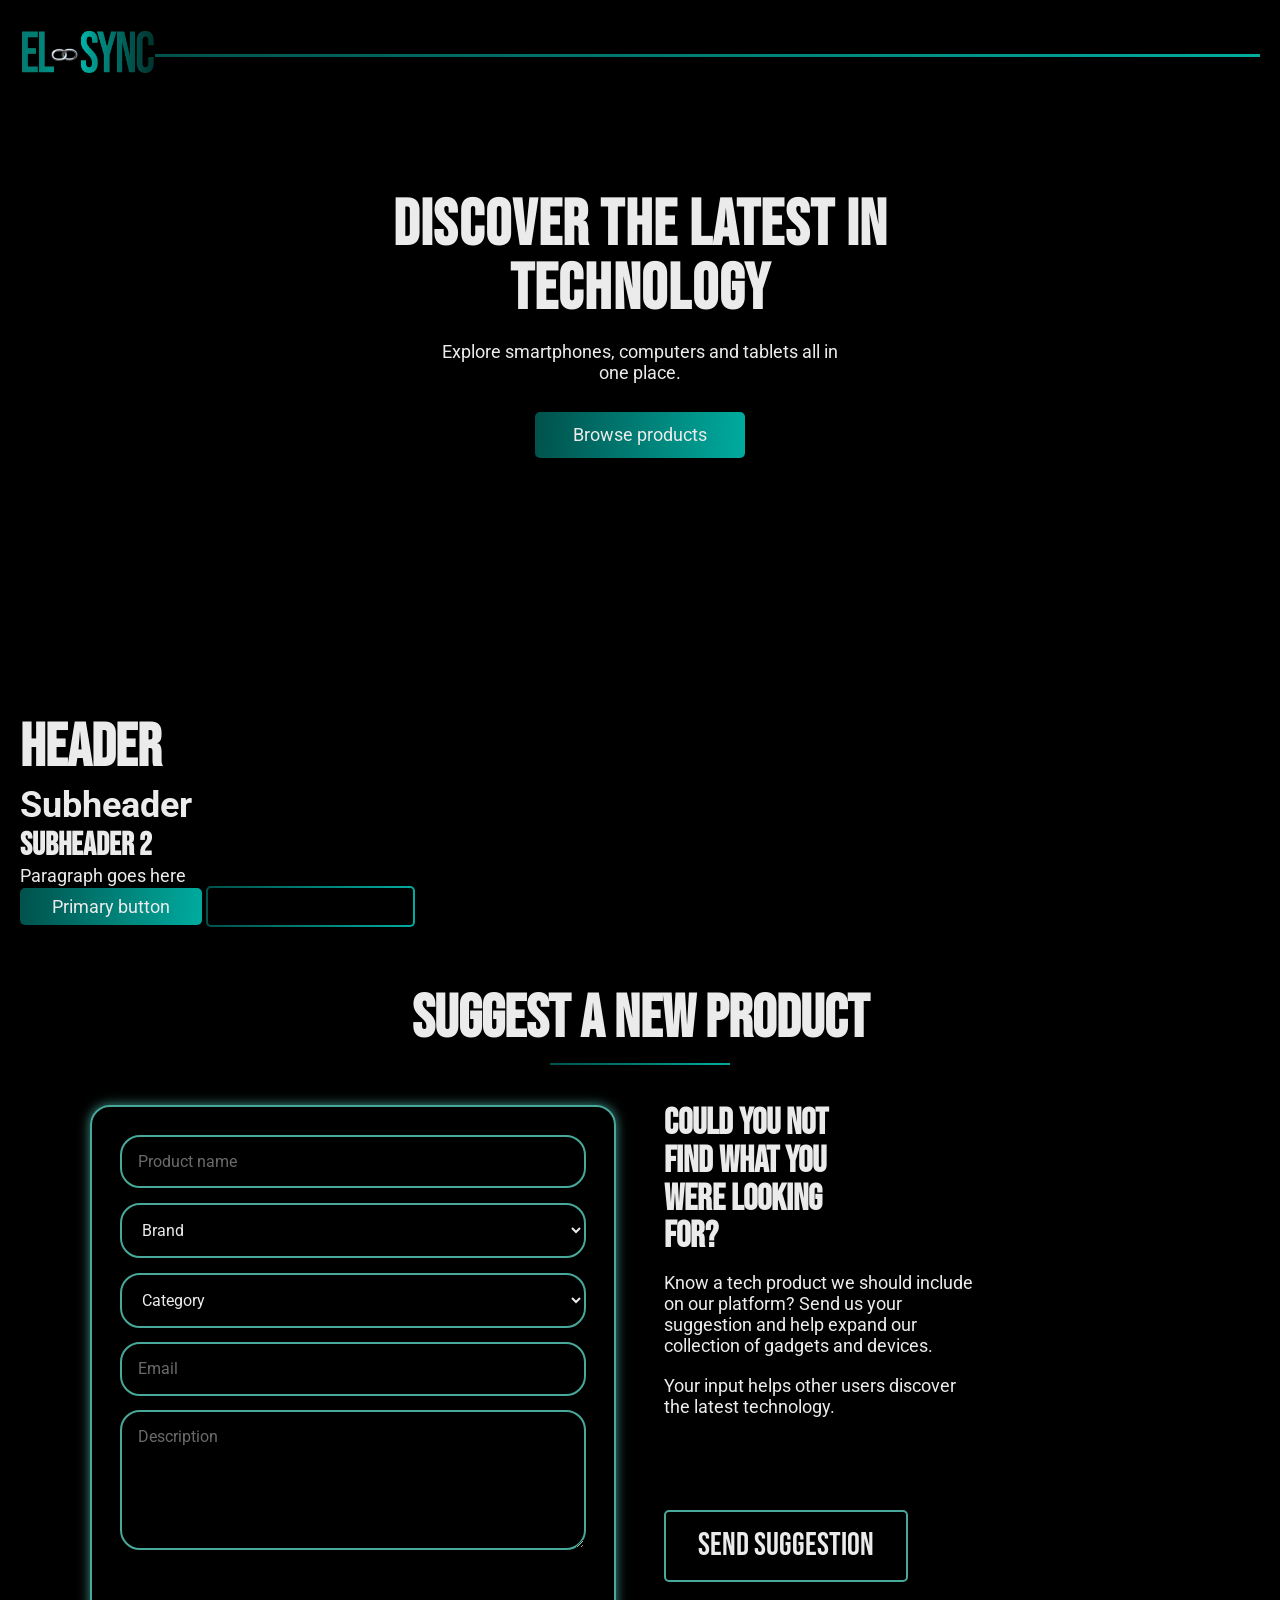
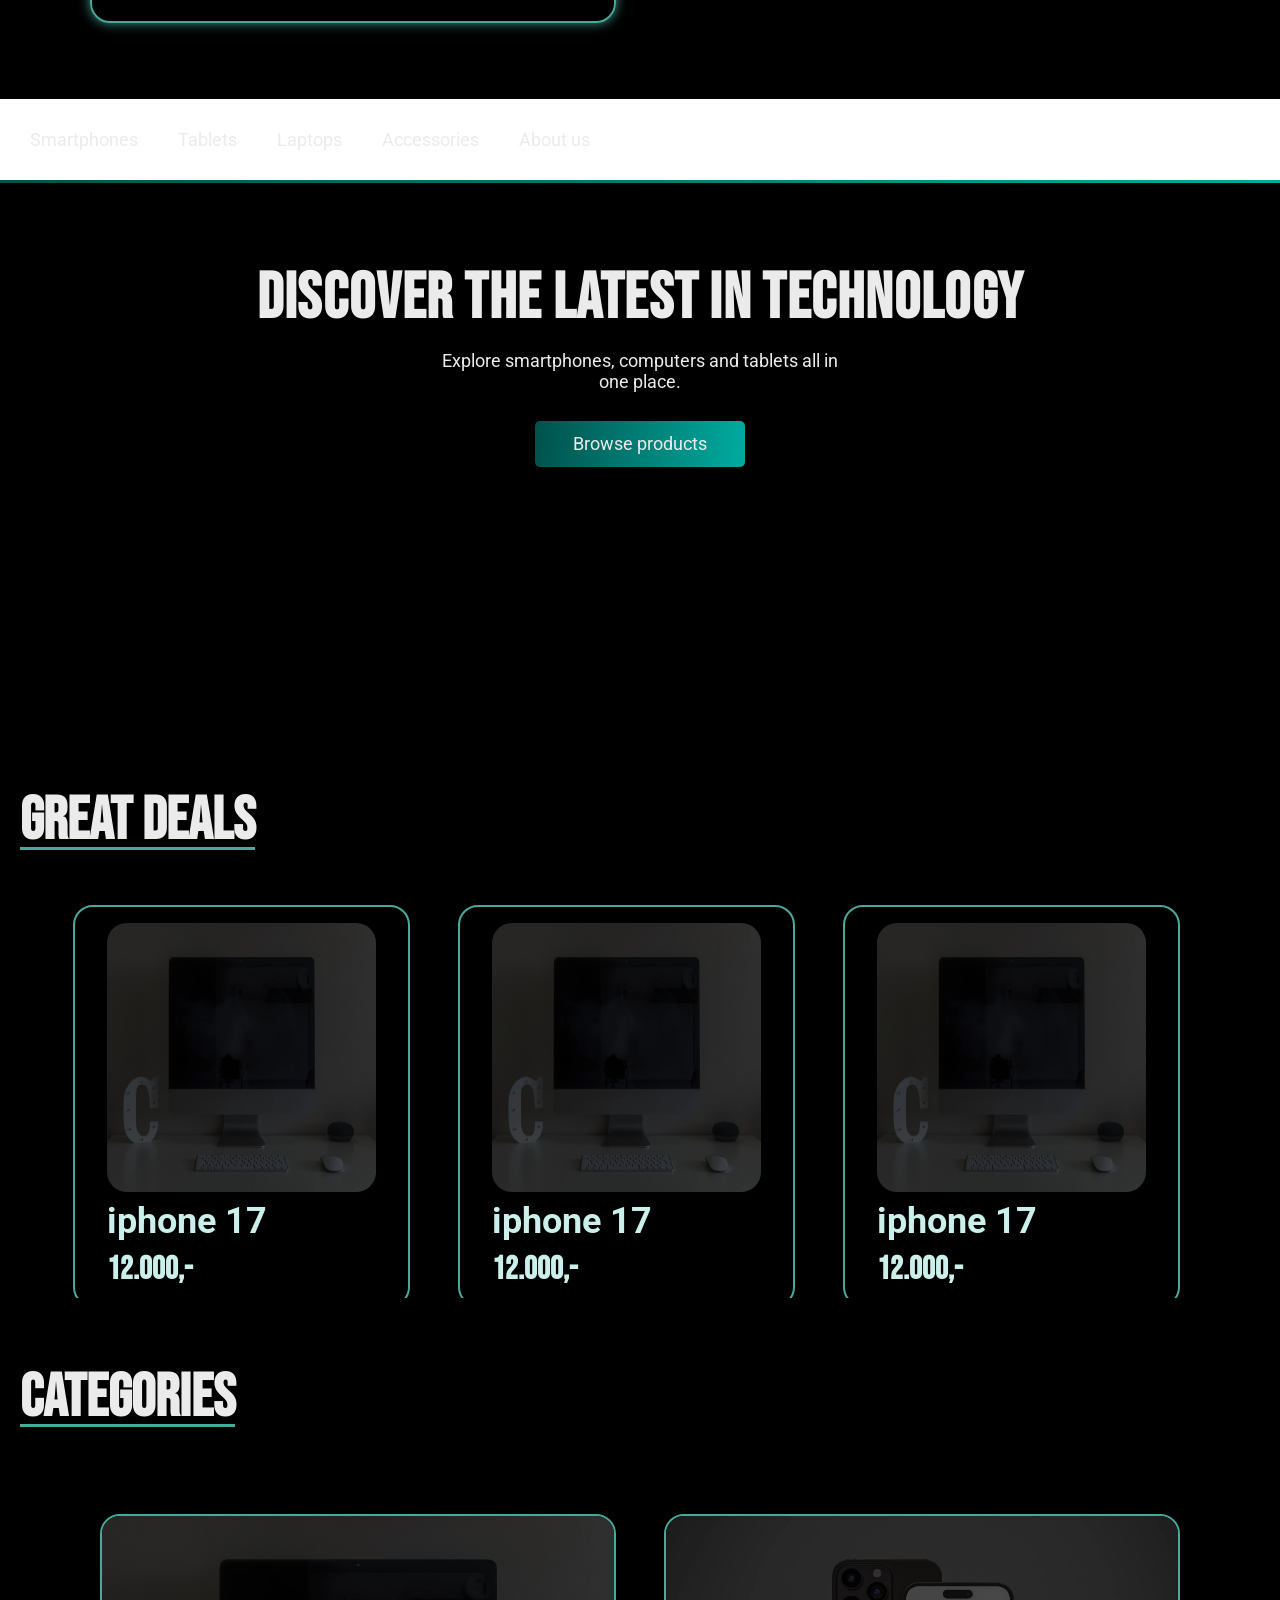
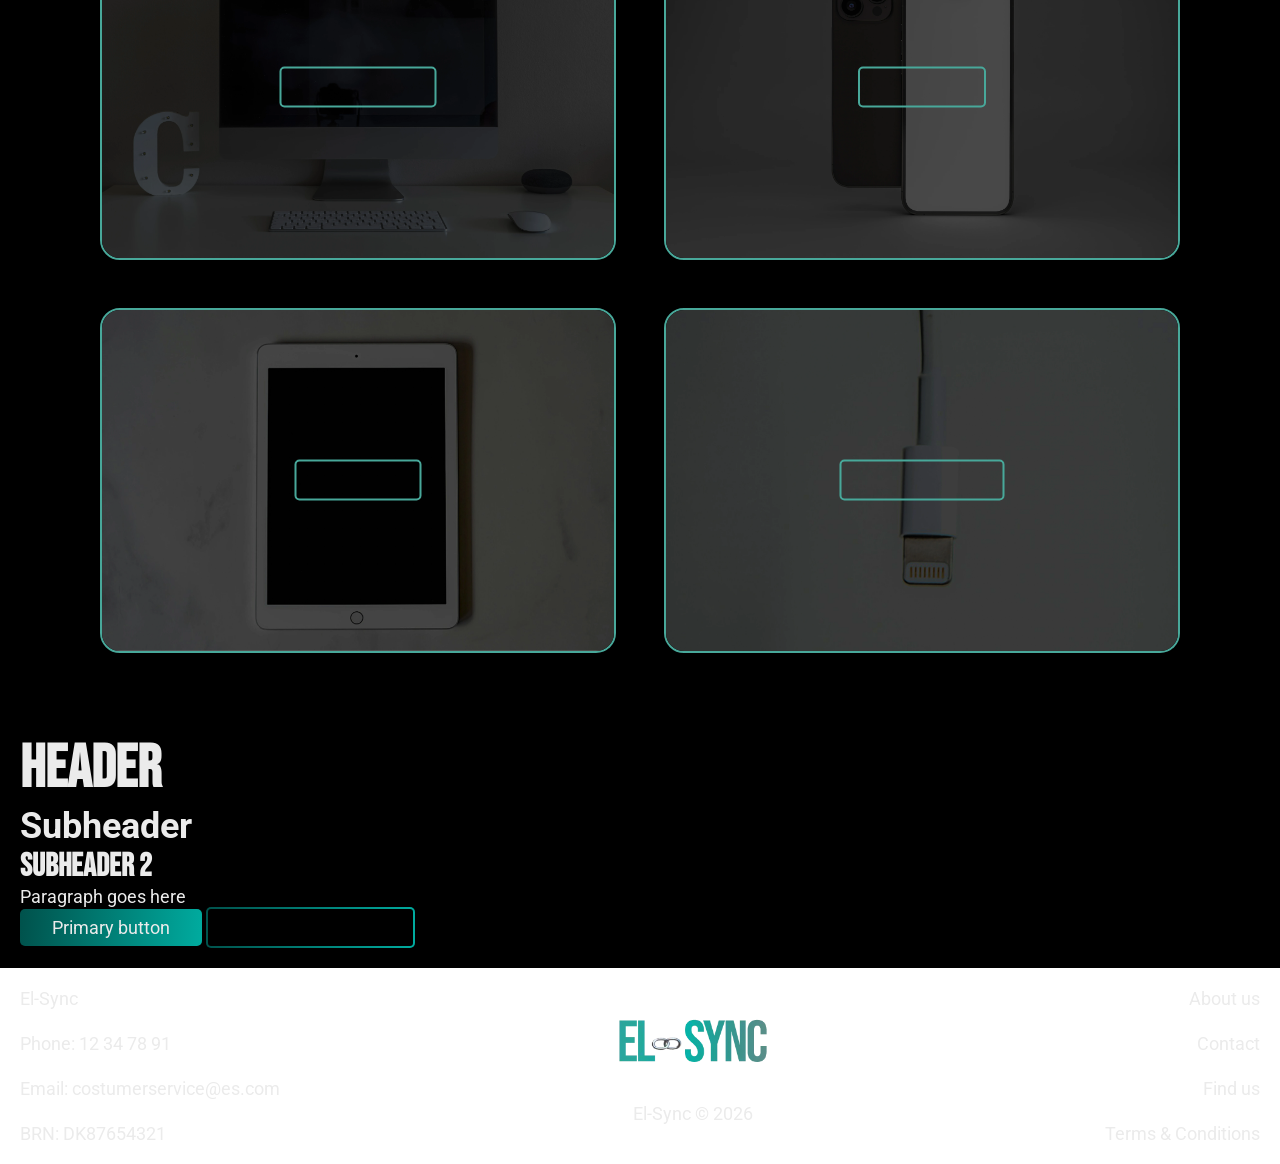
==== commit 2eeedea2: "Merge branch 'main' into endelige-form-og-hero-index-section" ====
--- a/index.html
+++ b/index.html
@@ -1,59 +1,32 @@
 <!doctype html>
 <html lang="en">
-  <head>
-    <meta charset="UTF-8" />
-    <meta name="viewport" content="width=device-width, initial-scale=1.0" />
-    <meta name="robots" content="noindex" />
-    <!-- CSS -->
-    <link rel="stylesheet" href="css/custom.css" />
-    <link rel="stylesheet" href="css/general.css" />
-    <link rel="stylesheet" href="css/style.css" />
-    <!-- JS -->
-    <script src="js/index.js" defer></script>
-    <script src="js/general.js" defer></script>
-    <!-- Favicon -->
-    <link
-      rel="apple-touch-icon"
-      sizes="180x180"
-      href="favicon/apple-touch-icon.png"
-    />
-    <link
-      rel="icon"
-      type="image/png"
-      sizes="32x32"
-      href="favicon/favicon-32x32.png"
-    />
-    <link
-      rel="icon"
-      type="image/png"
-      sizes="16x16"
-      href="favicon/favicon-16x16.png"
-    />
-    <link rel="manifest" href="favicon/site.webmanifest" />
-    <title>Frontpage</title>
-  </head>
-  <body>
-    <header>
-      <div class="header_main">
-        <div class="logo">
-          <a href="index.html">
-            <img src="IMG/logo_main.webp" alt="Logo" />
-          </a>
-        </div>
-        <nav>
-          <ul class="menu">
-            <li><a href="index.html">Smartphones</a></li>
-            <li><a href="index.html">Tablets</a></li>
-            <li><a href="index.html">Laptops</a></li>
-            <li><a href="index.html">Accessories</a></li>
-            <li><a href="index.html">About us</a></li>
-          </ul>
-          <button class="burger">
-            <span class="line"></span>
-            <span class="line"></span>
-            <span class="line"></span>
-          </button>
-        </nav>
+
+<head>
+  <meta charset="UTF-8" />
+  <meta name="viewport" content="width=device-width, initial-scale=1.0" />
+  <meta name="robots" content="noindex" />
+  <!-- CSS -->
+  <link rel="stylesheet" href="css/custom.css" />
+  <link rel="stylesheet" href="css/general.css" />
+  <link rel="stylesheet" href="css/style.css" />
+  <!-- JS -->
+  <script src="js/index.js" defer></script>
+  <script src="js/general.js" defer></script>
+  <!-- Favicon -->
+  <link rel="apple-touch-icon" sizes="180x180" href="favicon/apple-touch-icon.png" />
+  <link rel="icon" type="image/png" sizes="32x32" href="favicon/favicon-32x32.png" />
+  <link rel="icon" type="image/png" sizes="16x16" href="favicon/favicon-16x16.png" />
+  <link rel="manifest" href="favicon/site.webmanifest" />
+  <title>Frontpage</title>
+</head>
+
+<body>
+  <header>
+    <div class="header_main">
+      <div class="logo">
+        <a href="index.html">
+          <img src="IMG/logo_main.webp" alt="Logo" />
+        </a>
       </div>
       <div class="header_border"></div>
     </header>
@@ -166,25 +139,123 @@
     </main>
     <footer>
       <nav>
-        <ul class="footer_menu">
-          <li><a href="index.html">El-Sync</a></li>
-          <li><a href="index.html">Phone: 12 34 78 91</a></li>
-          <li><a href="index.html">Email: costumerservice@es.com</a></li>
-          <li><a href="index.html">BRN: DK87654321</a></li>
+        <ul class="menu">
+          <li><a href="index.html">Smartphones</a></li>
+          <li><a href="index.html">Tablets</a></li>
+          <li><a href="index.html">Laptops</a></li>
+          <li><a href="index.html">Accessories</a></li>
+          <li><a href="index.html">About us</a></li>
         </ul>
-        <div class="footer_logo">
-          <a href="index.html">
-            <img src="IMG/logo_main.webp" alt="Logo" />
-          </a>
-          <p>El-Sync © 2026</p>
-        </div>
-        <ul class="footer_menu align_right">
-          <li><a href="index.html">About us</a></li>
-          <li><a href="index.html">Contact</a></li>
-          <li><a href="index.html">Find us</a></li>
-          <li><a href="index.html">Terms & Conditions</a></li>
-        </ul>
+        <button class="burger">
+          <span class="line"></span>
+          <span class="line"></span>
+          <span class="line"></span>
+        </button>
       </nav>
-    </footer>
-  </body>
-</html>
+    </div>
+    <div class="header_border"></div>
+  </header>
+
+  <main>
+    <section class="hero_section">
+      <div class="hero_content">
+        <h1 class="hero_title">Discover the latest in technology</h1>
+        <p class="hero_text">
+          Explore smartphones, computers and tablets all in one place.
+        </p>
+        <a href="productlist.html" class="primary_btn hero_btn">Browse products</a>
+      </div>
+    </section>
+
+    <!-- nedenstående section er kopieret fra productdetails.html og er stylet i style.css productdetails sektionen. -->
+
+    <section class="customers_liked section_container">
+      <h1 id="customers_underline">Great deals</h1>
+      <section class="customers_liked_product_container">
+        <section class="customers_liked_product container">
+          <img src="IMG/cat_computer.webp" alt="picture of product">
+          <h2>iphone 17</h2>
+          <h3>12.000,-</h3>
+        </section>
+        <section class="customers_liked_product container">
+          <img src="IMG/cat_computer.webp" alt="picture of product">
+          <h2>iphone 17</h2>
+          <h3>12.000,-</h3>
+        </section>
+        <section class="customers_liked_product container">
+          <img src="IMG/cat_computer.webp" alt="picture of product">
+          <h2>iphone 17</h2>
+          <h3>12.000,-</h3>
+        </section>
+      </section>
+    </section>
+
+
+    <!-- ----------------------------------------------------slut ----------------------------------------------------  -->
+
+    <section class="Categories_section">
+      <h1 id="customers_underline">Categories</h1>
+      <section class="categories_container">
+
+        <section class="category_container">
+          <img src="IMG/cat_computer.webp" alt="picture of product">
+          <a class="secondary_btn btn" href="/"><span class="btn_label">Computers</span></a>
+        </section>
+
+        <section class="category_container">
+          <img src="IMG/cat_phones.webp" alt="picture of product">
+          <a class="secondary_btn btn" href="/"><span class="btn_label">Phones</span></a>
+        </section>
+
+        <section class="category_container">
+          <img src="IMG/cat_teblets.webp" alt="picture of product">
+          <a class="secondary_btn btn" href="/"><span class="btn_label">Tablets</span></a>
+        </section>
+
+        <section class="category_container">
+          <img src="IMG/cat_accessories.webp" alt="picture of product">
+          <a class="secondary_btn btn" href="/"><span class="btn_label">Accessories</span></a>
+        </section>
+
+      </section>
+    </section>
+    </section>
+
+
+
+
+
+
+
+    <h1>Header</h1>
+    <h2>Subheader</h2>
+    <h3>Subheader 2</h3>
+    <p>Paragraph goes here</p>
+    <a class="primary_btn btn" href="/">Primary button</a>
+    <a class="secondary_btn btn" href="/"><span class="btn_label">Secondary button</span></a>
+  </main>
+  <footer>
+    <nav>
+      <ul class="footer_menu">
+        <li><a href="index.html">El-Sync</a></li>
+        <li><a href="index.html">Phone: 12 34 78 91</a></li>
+        <li><a href="index.html">Email: costumerservice@es.com</a></li>
+        <li><a href="index.html">BRN: DK87654321</a></li>
+      </ul>
+      <div class="footer_logo">
+        <a href="index.html">
+          <img src="IMG/logo_main.webp" alt="Logo" />
+        </a>
+        <p>El-Sync © 2026</p>
+      </div>
+      <ul class="footer_menu align_right">
+        <li><a href="index.html">About us</a></li>
+        <li><a href="index.html">Contact</a></li>
+        <li><a href="index.html">Find us</a></li>
+        <li><a href="index.html">Terms & Conditions</a></li>
+      </ul>
+    </nav>
+  </footer>
+</body>
+
+</html>
--- a/css/style.css
+++ b/css/style.css
@@ -34,6 +34,7 @@
   padding: 4rem 0 10rem;
   display: flex;
   justify-content: center;
+  margin-bottom: 2rem;
 }
 
 .hero_content {
@@ -301,6 +302,50 @@
     text-align: center;
   }
 }
+
+/* CATEGORIES */
+
+.categories_container {
+  display: grid;
+  grid-template-columns: 1fr;
+  gap: 3rem;
+  padding: 5rem;
+
+}
+
+.category_container {
+  position: relative;
+  overflow: hidden;
+  background-color: transparent;
+  border: solid 2px var(--primary-light);
+  color: var(--secondary-light);
+  border-radius: 20px;
+
+
+}
+
+.category_container img {
+  width: 100%;
+  height: 100%;
+  object-fit: cover;
+  display: block;
+}
+
+.category_container .secondary_btn.btn {
+  position: absolute;
+  inset: 50% auto auto 50%;
+  transform: translate(-50%, -50%);
+  background: none;
+  border: 2px solid var(--primary-light);
+}
+
+
+
+
+
+
+
+
 
 /* Productdetails */
 
@@ -363,7 +408,7 @@
   margin-bottom: 1rem;
 }
 
-.price {
+.price_productdetails {
   background-color: var(--secondary-dark);
   border-radius: 30px;
   width: fit-content;
@@ -402,6 +447,34 @@
 .customers_liked_product_container > *:not(:first-child) {
   margin-top: 1rem;
 }
+
+.customers_liked {
+  margin-bottom: 4rem;
+
+}
+
+
+.customers_liked_product_container {
+  display: flex;
+  gap: 1rem;
+  overflow-x: auto;
+  scroll-snap-type: x mandatory;
+  overflow-y: hidden;
+  /* optional snapping */
+  padding: 1rem;
+}
+
+.customers_liked_product {
+  flex: 0 0 240px;
+  scroll-snap-align: start;
+}
+
+.customers_liked_product_container::-webkit-scrollbar {
+  display: none;
+}
+
+
+
 
 .customers_liked_product {
   padding: 1rem 2rem;
@@ -424,6 +497,7 @@
 #customers_underline {
   text-decoration: underline 3px var(--primary-light);
   text-underline-offset: 0.5rem;
+  justify-self: center;
 }
 
 /* ------ */
@@ -447,6 +521,23 @@
   text-wrap: balance;
 }
 
+/* article section */
+
+.article_intro {
+  margin-top: 2rem;
+  margin-bottom: 1rem;
+}
+
+.article_intro>* {
+
+  margin-bottom: 1rem;
+}
+
+
+.article_section {
+  background: aquamarine;
+}
+
 /* -------Productdetails */
 
 /* -------------------------------- Desktop version ------------------------------ */
@@ -478,6 +569,46 @@
     max-width: 50vw;
   }
 
+  /* CATEGORIES */
+
+  .categories_container {
+    display: grid;
+    grid-template-columns: 1fr 1fr;
+    gap: 3rem;
+    padding: 5rem;
+
+  }
+
+  .category_container {
+    position: relative;
+    overflow: hidden;
+    background-color: transparent;
+    border: solid 2px var(--primary-light);
+    color: var(--secondary-light);
+    border-radius: 20px;
+
+
+  }
+
+  .category_container img {
+    width: 100%;
+    height: 100%;
+    object-fit: cover;
+    display: block;
+  }
+
+  .category_container .secondary_btn.btn {
+    position: absolute;
+    inset: 50% auto auto 50%;
+    transform: translate(-50%, -50%);
+    background: none;
+    border: 2px solid var(--primary-light);
+  }
+
+
+
+
+
   /* Productdetails */
 
   .product_id {
@@ -536,6 +667,7 @@
     background-color: var(--black);
     padding: 3rem 1.5rem;
   }
+
 
   .suggest_title {
     font-family: var(--h1-font-family);
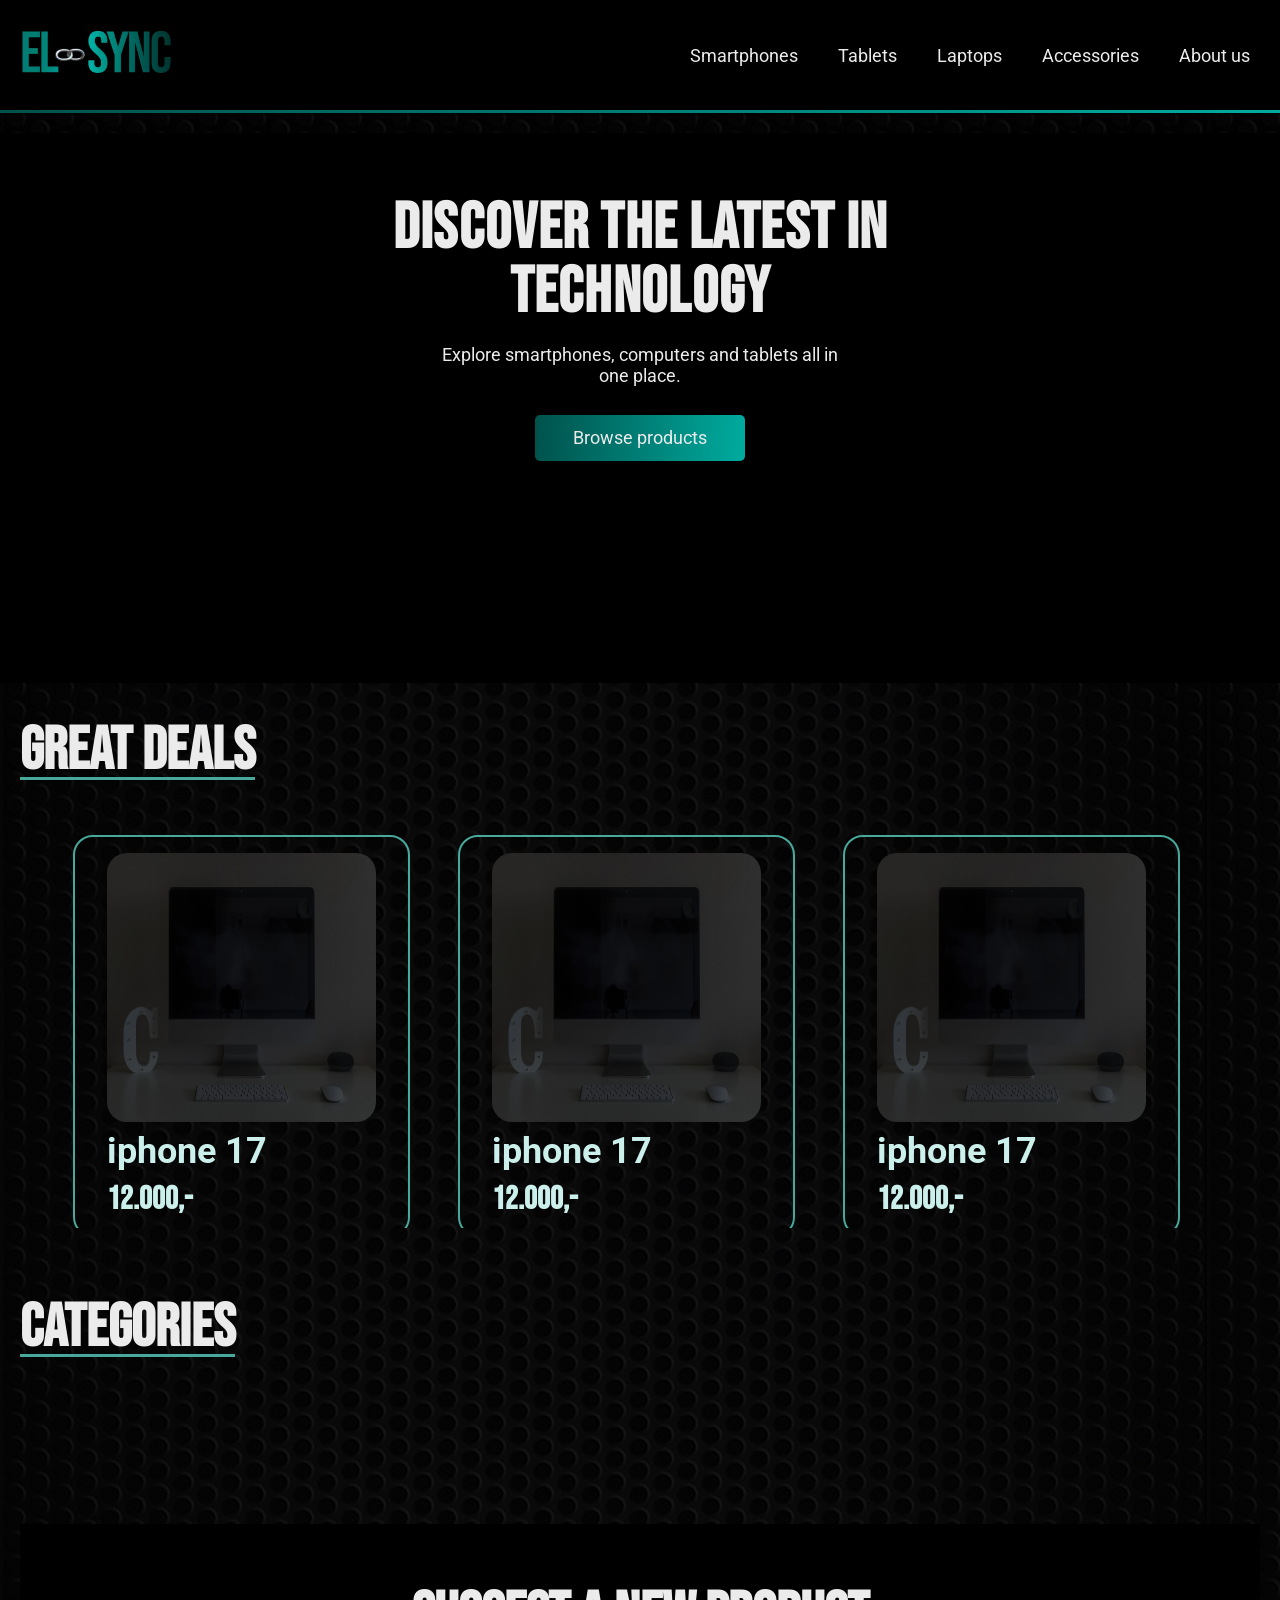
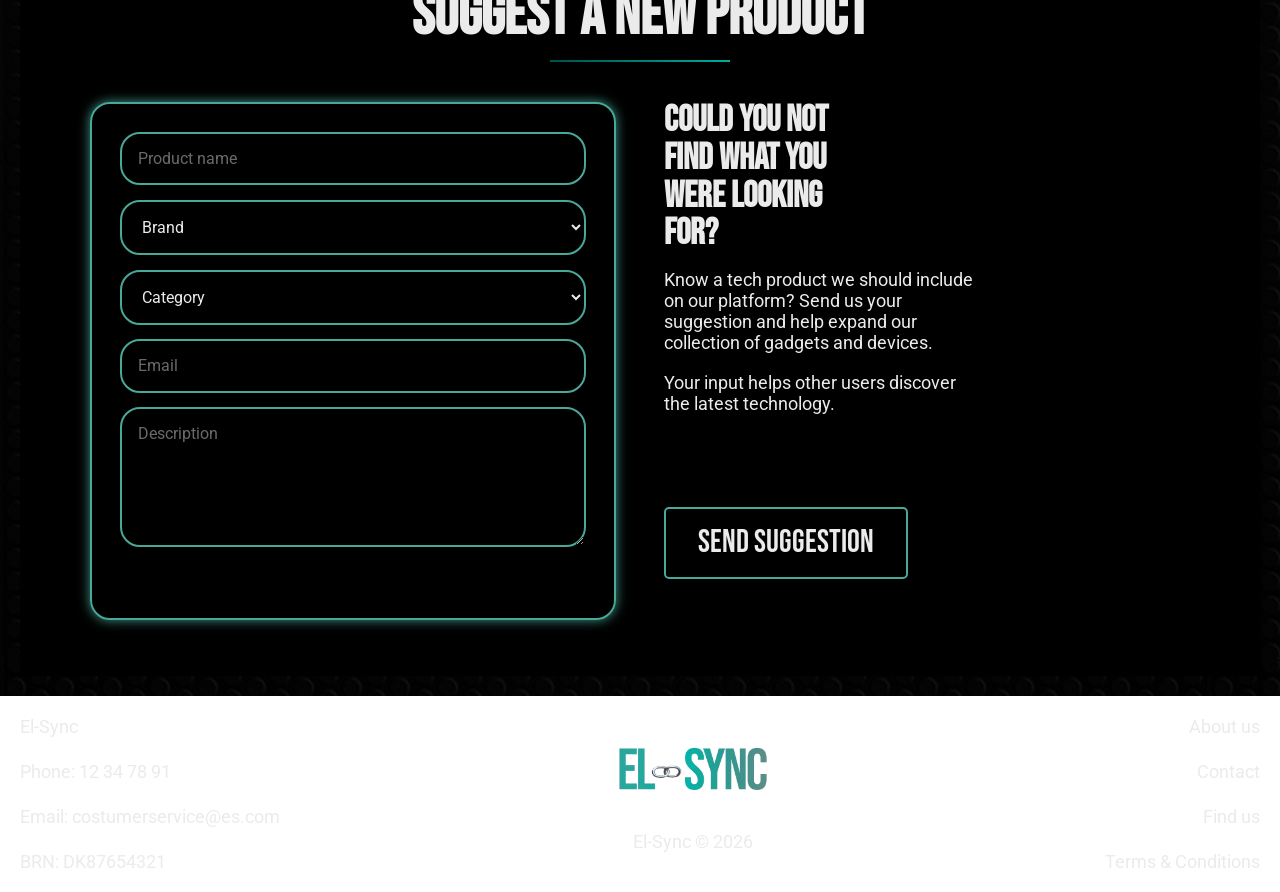
==== commit f359490b: "små forbedringer" ====
--- a/index.html
+++ b/index.html
@@ -1,27 +1,230 @@
 <!doctype html>
 <html lang="en">
-
-<head>
-  <meta charset="UTF-8" />
-  <meta name="viewport" content="width=device-width, initial-scale=1.0" />
-  <meta name="robots" content="noindex" />
-  <!-- CSS -->
-  <link rel="stylesheet" href="css/custom.css" />
-  <link rel="stylesheet" href="css/general.css" />
-  <link rel="stylesheet" href="css/style.css" />
-  <!-- JS -->
-  <script src="js/index.js" defer></script>
-  <script src="js/general.js" defer></script>
-  <!-- Favicon -->
-  <link rel="apple-touch-icon" sizes="180x180" href="favicon/apple-touch-icon.png" />
-  <link rel="icon" type="image/png" sizes="32x32" href="favicon/favicon-32x32.png" />
-  <link rel="icon" type="image/png" sizes="16x16" href="favicon/favicon-16x16.png" />
-  <link rel="manifest" href="favicon/site.webmanifest" />
-  <title>Frontpage</title>
-</head>
-
-<body>
-  <header>
+  <head>
+    <meta charset="UTF-8" />
+    <meta name="viewport" content="width=device-width, initial-scale=1.0" />
+    <meta name="robots" content="noindex" />
+    <!-- CSS -->
+    <link rel="stylesheet" href="css/custom.css" />
+    <link rel="stylesheet" href="css/general.css" />
+    <link rel="stylesheet" href="css/style.css" />
+    <!-- JS -->
+    <script src="js/index.js" defer></script>
+    <script src="js/general.js" defer></script>
+    <!-- Favicon -->
+    <link
+      rel="apple-touch-icon"
+      sizes="180x180"
+      href="favicon/apple-touch-icon.png"
+    />
+    <link
+      rel="icon"
+      type="image/png"
+      sizes="32x32"
+      href="favicon/favicon-32x32.png"
+    />
+    <link
+      rel="icon"
+      type="image/png"
+      sizes="16x16"
+      href="favicon/favicon-16x16.png"
+    />
+    <link rel="manifest" href="favicon/site.webmanifest" />
+    <title>Frontpage</title>
+  </head>
+
+  <body>
+    <header>
+      <div class="header_main">
+        <div class="logo">
+          <a href="index.html">
+            <img src="IMG/logo_main.webp" alt="Logo" />
+          </a>
+        </div>
+        <nav>
+          <ul class="menu">
+            <li><a href="index.html">Smartphones</a></li>
+            <li><a href="index.html">Tablets</a></li>
+            <li><a href="index.html">Laptops</a></li>
+            <li><a href="index.html">Accessories</a></li>
+            <li><a href="index.html">About us</a></li>
+          </ul>
+          <button class="burger">
+            <span class="line"></span>
+            <span class="line"></span>
+            <span class="line"></span>
+          </button>
+        </nav>
+      </div>
+      <div class="header_border"></div>
+    </header>
+    <main>
+      <section class="hero_section">
+        <div class="hero_content">
+          <h1 class="hero_title">
+            Discover the latest in<br />
+            technology
+          </h1>
+          <p class="hero_text">
+            Explore smartphones, computers and tablets all in one place.
+          </p>
+          <a href="productlist.html" class="primary_btn hero_btn"
+            >Browse products</a
+          >
+        </div>
+      </section>
+
+      <section class="customers_liked section_container">
+        <h1 id="customers_underline">Great deals</h1>
+        <section class="customers_liked_product_container">
+          <section class="customers_liked_product container">
+            <img src="IMG/cat_computer.webp" alt="picture of product" />
+            <h2>iphone 17</h2>
+            <h3>12.000,-</h3>
+          </section>
+          <section class="customers_liked_product container">
+            <img src="IMG/cat_computer.webp" alt="picture of product" />
+            <h2>iphone 17</h2>
+            <h3>12.000,-</h3>
+          </section>
+          <section class="customers_liked_product container">
+            <img src="IMG/cat_computer.webp" alt="picture of product" />
+            <h2>iphone 17</h2>
+            <h3>12.000,-</h3>
+          </section>
+        </section>
+      </section>
+
+      <section class="Categories_section">
+        <h1 id="customers_underline">Categories</h1>
+        <section class="categories_container">
+          <!-- <section class="category_container">
+            <img src="IMG/cat_computer.webp" alt="picture of product" />
+            <a class="secondary_btn btn" href="/"
+              ><span class="btn_label">Computers</span></a
+            >
+          </section>
+          <section class="category_container">
+            <img src="IMG/cat_phones.webp" alt="picture of product" />
+            <a class="secondary_btn btn" href="/"
+              ><span class="btn_label">Phones</span></a
+            >
+          </section>
+          <section class="category_container">
+            <img src="IMG/cat_teblets.webp" alt="picture of product" />
+            <a class="secondary_btn btn" href="/"
+              ><span class="btn_label">Tablets</span></a
+            >
+          </section>
+          <section class="category_container">
+            <img src="IMG/cat_accessories.webp" alt="picture of product" />
+            <a class="secondary_btn btn" href="/"
+              ><span class="btn_label">Accessories</span></a
+            >
+          </section> -->
+        </section>
+      </section>
+      <section class="suggest_section">
+        <h2 class="suggest_title">Suggest a new product</h2>
+        <div class="suggest_wrapper">
+          <div class="suggest_text">
+            <h3>Could you not find what you were looking for?</h3>
+            <p>
+              Know a tech product we should include on our platform? Send us
+              your suggestion and help expand our collection of gadgets and
+              devices.
+            </p>
+            <p>Your input helps other users discover the latest technology.</p>
+          </div>
+          <form class="suggest_form" id="productForm" novalidate>
+            <div class="form_group">
+              <input
+                type="text"
+                id="name"
+                name="name"
+                placeholder="Product name"
+                required
+              />
+              <p class="error_message">Please enter a product name.</p>
+            </div>
+            <div class="form_group">
+              <select id="brand" name="brand" required>
+                <option value="">Brand</option>
+                <option value="Apple">Apple</option>
+                <option value="Samsung">Samsung</option>
+                <option value="Sony">Sony</option>
+                <option value="Lenovo">Lenovo</option>
+                <option value="Asus">Asus</option>
+                <option value="Other">Other</option>
+              </select>
+              <p class="error_message">Please choose a brand.</p>
+            </div>
+            <div class="form_group">
+              <select id="category" name="category" required>
+                <option value="">Category</option>
+                <option value="Smartphones">Smartphones</option>
+                <option value="Computers">Computers</option>
+                <option value="Accessories">Accessories</option>
+                <option value="Tablets">Tablets</option>
+              </select>
+              <p class="error_message">Please choose a category.</p>
+            </div>
+            <div class="form_group">
+              <input
+                type="email"
+                id="email"
+                name="email"
+                placeholder="Email"
+                required
+              />
+              <p class="error_message">Please enter a valid email.</p>
+            </div>
+            <div class="form_group">
+              <textarea
+                id="description"
+                name="description"
+                placeholder="Description"
+                rows="5"
+                required
+              ></textarea>
+              <p class="error_message">Please enter a description.</p>
+            </div>
+            <p class="form_message" id="formMessage"></p>
+          </form>
+          <div class="suggest_button_wrap">
+            <button type="submit" form="productForm" class="suggest_button">
+              Send suggestion
+            </button>
+          </div>
+        </div>
+      </section>
+    </main>
+    <footer>
+      <nav>
+        <ul class="footer_menu">
+          <li><a href="index.html">El-Sync</a></li>
+          <li><a href="index.html">Phone: 12 34 78 91</a></li>
+          <li><a href="index.html">Email: costumerservice@es.com</a></li>
+          <li><a href="index.html">BRN: DK87654321</a></li>
+        </ul>
+        <div class="footer_logo">
+          <a href="index.html">
+            <img src="IMG/logo_main.webp" alt="Logo" />
+          </a>
+          <p>El-Sync © 2026</p>
+        </div>
+        <ul class="footer_menu align_right">
+          <li><a href="index.html">About us</a></li>
+          <li><a href="index.html">Contact</a></li>
+          <li><a href="index.html">Find us</a></li>
+          <li><a href="index.html">Terms & Conditions</a></li>
+        </ul>
+      </nav>
+    </footer>
+
+    <!-- Jeg turde ikke slette kluddermor version just in case vi skal bruge noget af det -->
+
+    <!-- <header>
     <div class="header_main">
       <div class="logo">
         <a href="index.html">
@@ -165,11 +368,11 @@
         </p>
         <a href="productlist.html" class="primary_btn hero_btn">Browse products</a>
       </div>
-    </section>
+    </section> -->
 
     <!-- nedenstående section er kopieret fra productdetails.html og er stylet i style.css productdetails sektionen. -->
 
-    <section class="customers_liked section_container">
+    <!-- <section class="customers_liked section_container">
       <h1 id="customers_underline">Great deals</h1>
       <section class="customers_liked_product_container">
         <section class="customers_liked_product container">
@@ -188,12 +391,11 @@
           <h3>12.000,-</h3>
         </section>
       </section>
-    </section>
-
+    </section> -->
 
     <!-- ----------------------------------------------------slut ----------------------------------------------------  -->
 
-    <section class="Categories_section">
+    <!-- <section class="Categories_section">
       <h1 id="customers_underline">Categories</h1>
       <section class="categories_container">
 
@@ -220,13 +422,6 @@
       </section>
     </section>
     </section>
-
-
-
-
-
-
-
     <h1>Header</h1>
     <h2>Subheader</h2>
     <h3>Subheader 2</h3>
@@ -255,7 +450,6 @@
         <li><a href="index.html">Terms & Conditions</a></li>
       </ul>
     </nav>
-  </footer>
-</body>
-
-</html>+  </footer> -->
+  </body>
+</html>
--- a/css/custom.css
+++ b/css/custom.css
@@ -107,4 +107,4 @@
 .rating img {
   width: 100%;
   height: 100%;
-}
+}
--- a/css/general.css
+++ b/css/general.css
@@ -4,6 +4,7 @@
   padding: 0;
   box-sizing: border-box;
 }
+
 img {
   max-width: 100%;
   height: auto;
@@ -19,7 +20,7 @@
 }
 
 main {
-  background-color: var(--black);
+  background: url("../IMG/main_background.jpg");
   padding: 20px;
 }
 
@@ -54,6 +55,7 @@
   align-items: center;
   padding: 20px;
 }
+
 header nav {
   display: flex;
   align-items: center;
@@ -67,23 +69,28 @@
 .menu {
   display: none;
 }
+
 .burger {
   display: block;
   background-color: transparent;
   border: 0;
 }
+
 .burger.active .line:nth-child(1) {
   transform: rotate(45deg) translate(5px, 5px);
   transition: 0.2s linear;
 }
+
 .burger.active .line:nth-child(2) {
   opacity: 0;
   transition: 0.15s linear;
 }
+
 .burger.active .line:nth-child(3) {
   transform: rotate(-45deg) translate(5px, -5px);
   transition: 0.2s linear;
 }
+
 nav.active .menu {
   display: block;
   background-color: var(--black);
@@ -94,9 +101,11 @@
   box-shadow: 0 10px 10px rgba(0, 0, 0, 0.1);
   z-index: 1;
 }
+
 nav.active .menu li {
   margin: 10px 20px;
 }
+
 nav.active .menu a {
   font-size: 24px;
 }
@@ -106,6 +115,7 @@
   height: 20px;
   cursor: pointer;
 }
+
 .burger .line {
   display: block;
   width: 100%;
@@ -124,9 +134,11 @@
 .menu li {
   margin-right: 20px;
 }
+
 .menu li:last-child {
   margin-right: 0;
 }
+
 .menu a {
   display: block;
   padding: 10px;
@@ -135,6 +147,7 @@
   transition: color 0.3s;
   text-align: end;
 }
+
 .menu a:hover,
 .footer_menu a:hover {
   text-decoration: underline;
@@ -262,4 +275,4 @@
   /* Primary button */
 
   /* Secondary button */
-}
+}
--- a/css/style.css
+++ b/css/style.css
@@ -216,6 +216,7 @@
   .error_message.show {
     display: block;
   }
+
   /* form slut */
 
   .product_card_container {
@@ -240,6 +241,7 @@
     padding-right: 10px;
     padding-bottom: 20px;
     color: var(--secondary-light);
+    position: relative;
   }
 
   .product_name,
@@ -295,6 +297,8 @@
     justify-content: space-evenly;
     gap: 20px;
     align-items: center;
+    position: relative;
+    z-index: 2;
   }
 
   .primary_btn,
@@ -310,7 +314,6 @@
   grid-template-columns: 1fr;
   gap: 3rem;
   padding: 5rem;
-
 }
 
 .category_container {
@@ -320,8 +323,6 @@
   border: solid 2px var(--primary-light);
   color: var(--secondary-light);
   border-radius: 20px;
-
-
 }
 
 .category_container img {
@@ -338,14 +339,6 @@
   background: none;
   border: 2px solid var(--primary-light);
 }
-
-
-
-
-
-
-
-
 
 /* Productdetails */
 
@@ -450,9 +443,7 @@
 
 .customers_liked {
   margin-bottom: 4rem;
-
-}
-
+}
 
 .customers_liked_product_container {
   display: flex;
@@ -472,9 +463,6 @@
 .customers_liked_product_container::-webkit-scrollbar {
   display: none;
 }
-
-
-
 
 .customers_liked_product {
   padding: 1rem 2rem;
@@ -521,6 +509,26 @@
   text-wrap: balance;
 }
 
+.filter_buttons {
+  position: relative;
+  display: inline-block;
+}
+
+#filter_dropdown {
+  display: none;
+  position: absolute;
+  min-width: 200px;
+  z-index: 1;
+}
+
+#filter_dropdown button {
+  display: block;
+}
+
+.show_dropdown {
+  display: block;
+}
+
 /* article section */
 
 .article_intro {
@@ -528,14 +536,68 @@
   margin-bottom: 1rem;
 }
 
-.article_intro>* {
-
+.article_intro > * {
   margin-bottom: 1rem;
 }
 
-
 .article_section {
-  background: aquamarine;
+  background: black;
+}
+
+/* Filter og sort */
+
+.filter_buttons,
+.sort_buttons {
+  display: flex;
+  align-items: center;
+  gap: 0.5rem;
+  flex-wrap: wrap;
+  padding: 0.5rem;
+}
+
+/* Label */
+.filter_buttons label {
+  font-family: var(--font-family);
+  font-size: var(--text-size-s);
+  color: var(--text-light);
+}
+
+/* Select dropdown */
+#filter_select {
+  font-family: var(--font-family);
+  font-size: var(--text-size-s);
+  color: var(--text-light);
+  background-color: var(--black);
+  border: 1px solid var(--secondary-light);
+  border-radius: var(--border-btn);
+  padding: o.5rem 1rem;
+  cursor: pointer;
+  outline: none;
+}
+
+#filter_select:focus {
+  border-color: var(--secondary-dark);
+}
+
+/* Shared button styles */
+#apply_filter,
+.sort_btn {
+  font-family: var(--font-family);
+  font-size: var(--text-size-s);
+  color: var(--text-light);
+  background-color: var(--black);
+  border: 1px solid var(--secondary-light);
+  border-radius: var(--border-btn);
+  padding: 0.5rem;
+  cursor: pointer;
+  transition:
+    background-color 0.2s,
+    color 0.2s;
+}
+
+#apply_filter:hover,
+.sort_btn:hover {
+  transform: scale(0.95);
 }
 
 /* -------Productdetails */
@@ -548,8 +610,17 @@
   /* Productlist */
   .product_card_container {
     display: grid;
-    grid-template-columns: repeat(auto-fit, minmax(200px, 1fr));
+    /* grid-template-columns: repeat(auto-fit, minmax(200px, 1fr)); */
+    grid-template-columns: 1fr 1fr;
     gap: 1rem;
+  }
+
+  .card_link {
+    position: absolute;
+    inset: 0;
+    z-index: 1;
+    height: 100%;
+    width: 100%;
   }
 
   /* lavet på artiklen */
@@ -576,7 +647,6 @@
     grid-template-columns: 1fr 1fr;
     gap: 3rem;
     padding: 5rem;
-
   }
 
   .category_container {
@@ -586,8 +656,6 @@
     border: solid 2px var(--primary-light);
     color: var(--secondary-light);
     border-radius: 20px;
-
-
   }
 
   .category_container img {
@@ -605,9 +673,12 @@
     border: 2px solid var(--primary-light);
   }
 
-
-
-
+  /* articles */
+
+  .article_section {
+    display: grid;
+    grid-template-columns: 1fr 3fr;
+  }
 
   /* Productdetails */
 
@@ -667,7 +738,6 @@
     background-color: var(--black);
     padding: 3rem 1.5rem;
   }
-
 
   .suggest_title {
     font-family: var(--h1-font-family);
